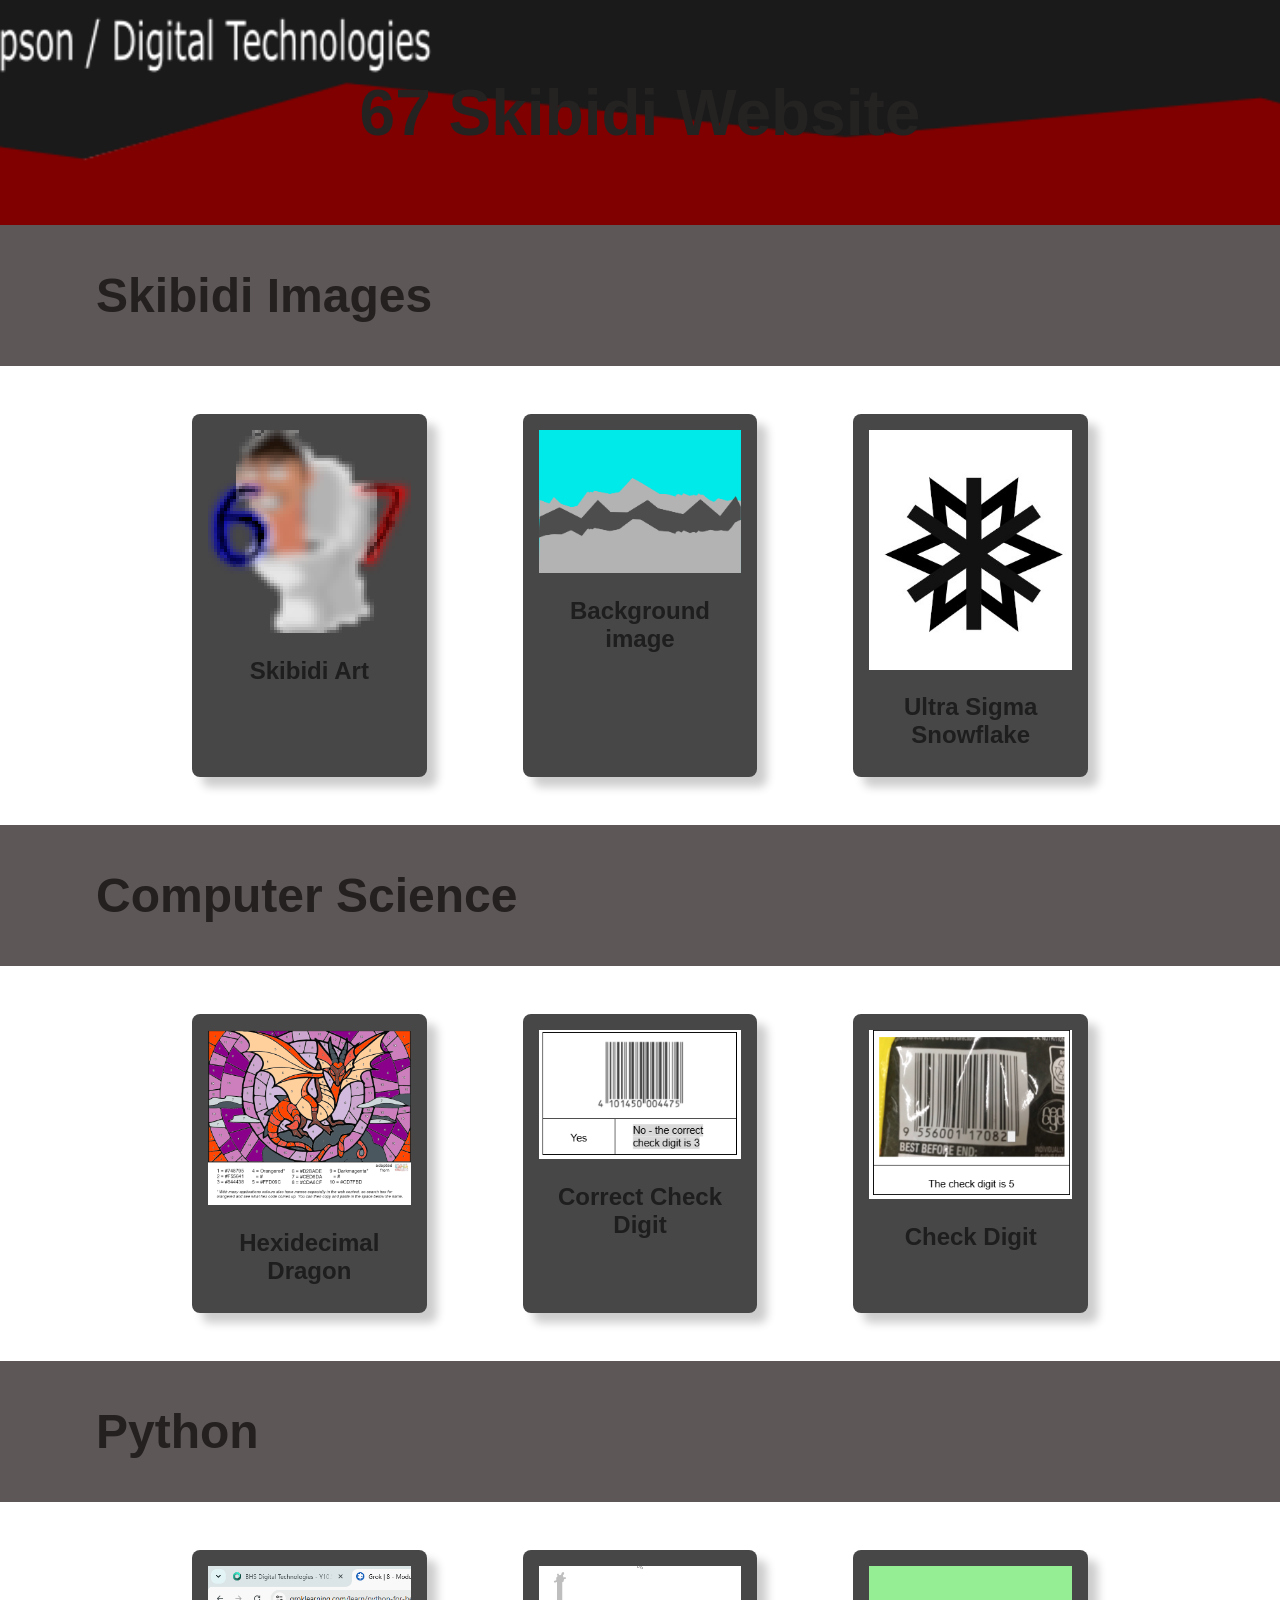
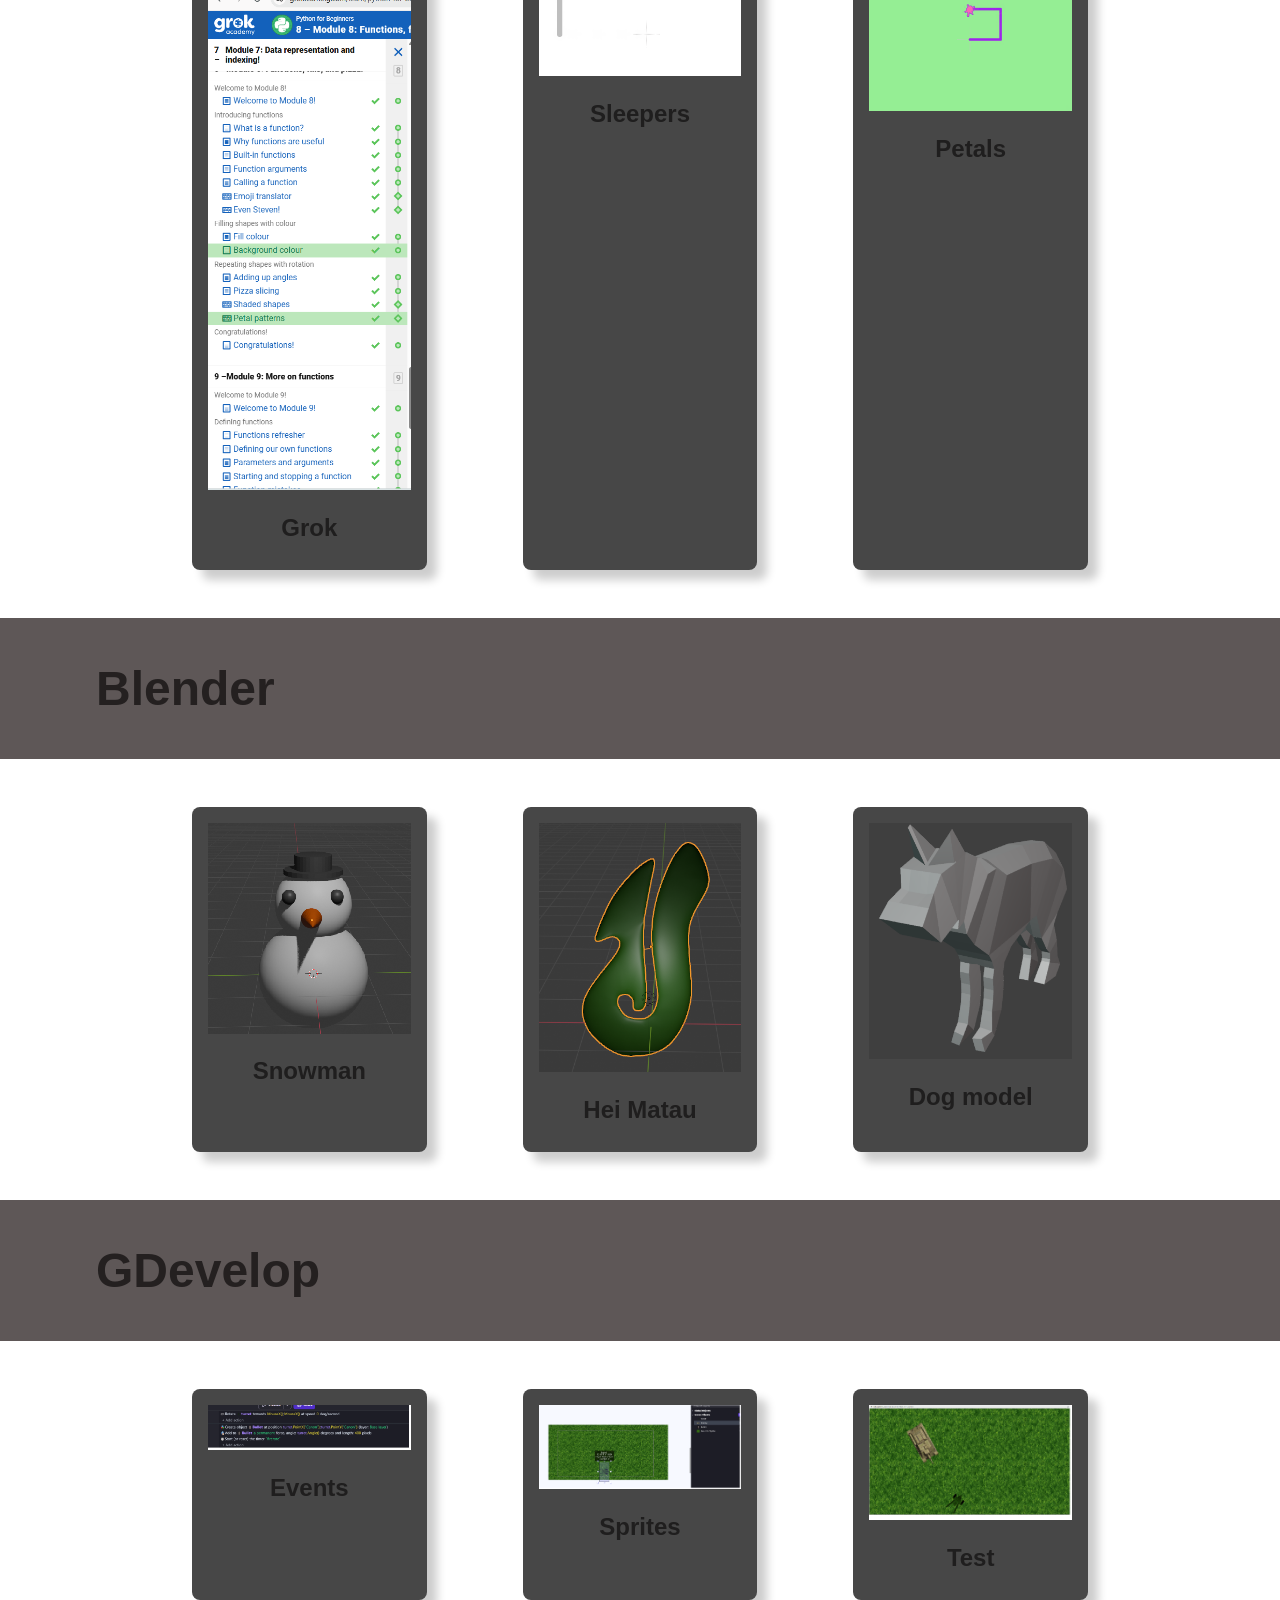
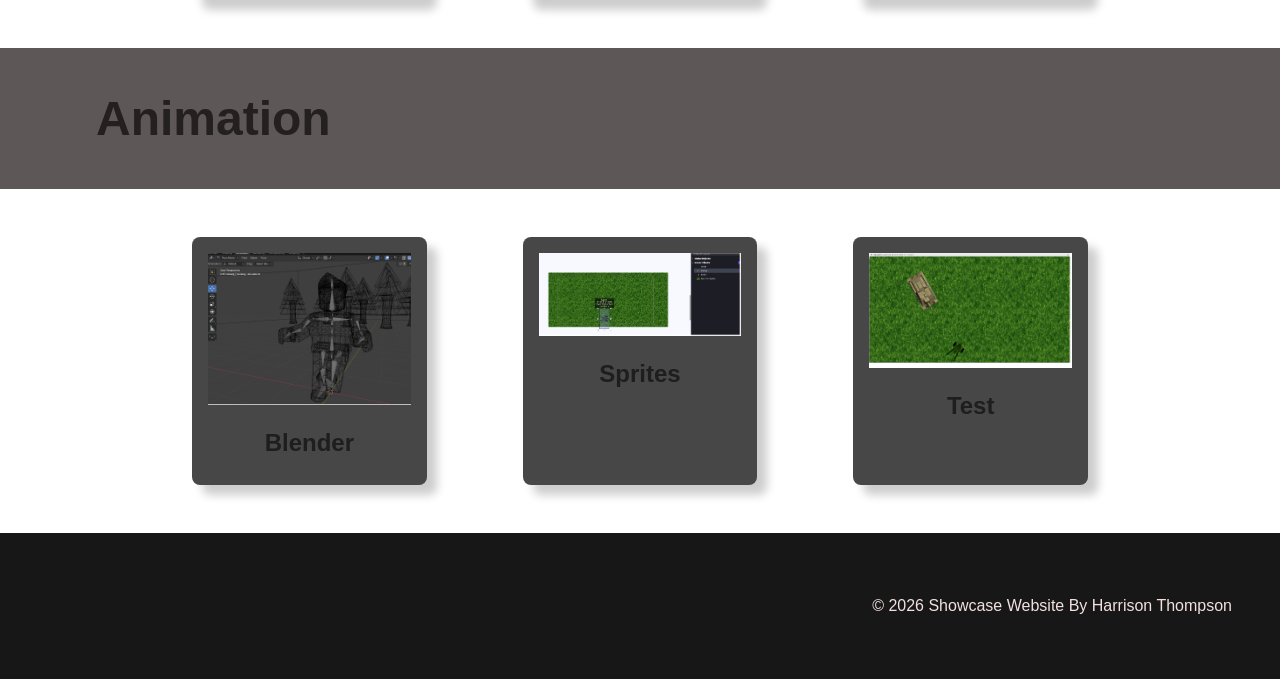
==== index.html @ 1e289c83 "yvgt" ====
<!DOCTYPE html>
<html lang="en">

<head>
    <meta charset="UTF-8">
    <meta name="viewport" content="width=device-width, initial-scale=1.0">
    <link rel="stylesheet" href="style.css">
    <title>67 Skibidi
    </title>
</head>
<!-- This is the main body of the website- ALL your content goes AFTER the <body> tag and before the </body> tag -->
<body>

    <!-- The Hero Section -------------------------------------------------------------------------------------- -->
    <section class="hero">
        <div class="hero-text">67 Skibidi Website</div>
    </section>

<!-- Topic one ------------------------------------------------------------------------------------------------- -->
    <!-- The First Topic Section -->
    <section class="topic">
        <!-- the topic title a big bar with text in it -->
        <div class="topic-title">
            <h1>Skibidi Images</h1>
        </div>
        <!-- now a three column grid of images -->
        <div class="topic-content">
            <!-- one "card" which includes an image with a text below it -->
            <div class="topic-card">
                <img src="images/67 Skibidi.png" style="image-rendering: pixelated;">
                <h2 class="topic-card-text">Skibidi Art</h2>
            </div>
            <div class="topic-card">
                <img src="images/Mountain.png" alt="change this too!">
                <h2 class="topic-card-text">Background image</h2>
            </div>
            <div class="topic-card">
                <img src="images/bitmap.png" alt="change this too!">
                <h2 class="topic-card-text">Ultra Sigma Snowflake</h2>
            </div>
        </div>
    </section>
<!-- End of topic one------------------------------------------------------------------------------------------ -->

<!-- Topic one ------------------------------------------------------------------------------------------------- -->
    <!-- The First Topic Section -->
    <section class="topic">
        <!-- the topic title a big bar with text in it -->
        <div class="topic-title">
            <h1>Computer Science</h1>
        </div>
        <!-- now a three column grid of images -->
        <div class="topic-content">
            <!-- one "card" which includes an image with a text below it -->
            <div class="topic-card">
                <img src="images/HexDragon.png" style="image-rendering: optimizeQuality;">
                <h2 class="topic-card-text">Hexidecimal Dragon</h2>
            </div>
            <div class="topic-card">
                <img src="images/Screenshot (1).png" alt="change this too!">
                <h2 class="topic-card-text">Correct Check Digit</h2>
            </div>
            <div class="topic-card">
                <img src="images/Screenshot (3).png" alt="change this too!">
                <h2 class="topic-card-text">Check Digit</h2>
            </div>
        </div>
    </section>
<!-- Copy and paste the section from above to make your next section -->

<!-- Topic one ------------------------------------------------------------------------------------------------- -->
    <!-- The First Topic Section -->
    <section class="topic">
        <!-- the topic title a big bar with text in it -->
        <div class="topic-title">
            <h1>Python</h1>
        </div>
        <!-- now a three column grid of images -->
        <div class="topic-content">
            <!-- one "card" which includes an image with a text below it -->
            <div class="topic-card">
                <img src="images/Grok.png" style="image-rendering:auto;">
                <h2 class="topic-card-text">Grok</h2>
            </div>
            <div class="topic-card">
                <img src="images/Animation.gif" alt="change this too!">
                <h2 class="topic-card-text">Sleepers</h2>
            </div>
            <div class="topic-card">
                <img src="images/Animation2.gif" alt="change this too!">
                <h2 class="topic-card-text">Petals</h2>
            </div>
        </div>
    </section>
<!-- Copy and paste the section from above to make your next section -->

<!-- Topic one ------------------------------------------------------------------------------------------------- -->
    <!-- The First Topic Section -->
    <section class="topic">
        <!-- the topic title a big bar with text in it -->
        <div class="topic-title">
            <h1>Blender</h1>
        </div>
        <!-- now a three column grid of images -->
        <div class="topic-content">
            <!-- one "card" which includes an image with a text below it -->
            <div class="topic-card">
                <img src="images/snowman.png" style="image-rendering: pixelated;">
                <h2 class="topic-card-text">Snowman</h2>
            </div>
            <div class="topic-card">
                <img src="images/Matau2.png" alt="change this too!">
                <h2 class="topic-card-text">Hei Matau</h2>
            </div>
            <div class="topic-card">
                <img src="images/67dog.png" alt="change this too!">
                <h2 class="topic-card-text">Dog model</h2>
            </div>
        </div>
    </section>
<!-- Copy and paste the section from above to make your next section -->

<!-- Topic one ------------------------------------------------------------------------------------------------- -->
    <!-- The First Topic Section -->
    <section class="topic">
        <!-- the topic title a big bar with text in it -->
        <div class="topic-title">
            <h1>GDevelop</h1>
        </div>
        <!-- now a three column grid of images -->
        <div class="topic-content">
            <!-- one "card" which includes an image with a text below it -->
            <div class="topic-card">
                <img src="images/Events.png" alt="change this too!">
                <h2 class="topic-card-text">Events</h2>
            </div>
            <div class="topic-card">
                <img src="images/Screenshot (2).png" alt="change this too!">
                <h2 class="topic-card-text">Sprites</h2>
            </div>
            <div class="topic-card">
                <img src="images/g3.png" alt="change this too!">
                <h2 class="topic-card-text">Test</h2>
            </div>
        </div>
    </section>
<!-- Copy and paste the section from above to make your next section -->
<!-- Topic one ------------------------------------------------------------------------------------------------- -->
    <!-- The First Topic Section -->
    <section class="topic">
        <!-- the topic title a big bar with text in it -->
        <div class="topic-title">
            <h1>Animation</h1>
        </div>
        <!-- now a three column grid of images -->
        <div class="topic-content">
            <!-- one "card" which includes an image with a text below it -->
            <div class="topic-card">
                <img src="images/animantion(1).png" alt="change this too!">
                <h2 class="topic-card-text">Blender</h2>
            </div>
            <div class="topic-card">
                <img src="images/Screenshot (2).png" alt="change this too!">
                <h2 class="topic-card-text">Sprites</h2>
            </div>
            <div class="topic-card">
                <img src="images/g3.png" alt="change this too!">
                <h2 class="topic-card-text">Test</h2>
            </div>
        </div>
    </section>
<!-- Copy and paste the section from above to make your next section -->

    <!-- A Simple Website Footer ------------------------------------------------------------------------------ -->
    <footer class="footer">
        <p>&copy; 2026 Showcase Website By Harrison Thompson</p>
    </footer>

<!-- The end of the whole page- no more content after this! -->
</body>
</html>
---- style.css ----
/* A simple css reset */
body,
html {
    margin: 0;
    padding: 0;
    height: 100%;
    /* The Font Family- Really important!! */
    font-family: Arial, sans-serif;
    box-sizing: border-box;
}

/* reset for images to ensure they ar 100% of the parent container width */
img {
    width: 100%;
}

/* The hero section styling- use your OWN Hero Image URL here */
.hero {
    background-image: url('images/titlepage.png');
    height: 25vh;
    background-size: cover;
    background-position: center;
    display: flex;
    justify-content: center;
    align-items: center;
    color: rgb(37, 34, 34);
    text-align: center;
    position: relative;
}

/* BIG text styling for the hero section text */
.hero-text {
    font-size: 4em;
    font-weight: bold;
}

/* nice big font on a banner style background */
.topic-title{
    color: rgb(36, 32, 32);
    font-size: 2em;
    padding: 0.1em 3em;
    background-color: rgb(94, 87, 87);
}

/* Three column grid with a nice big gap */
.topic-content{
    display: grid;
    grid-template-columns: repeat(3, 1fr);
    gap: 6em;
    /* bring the whole section in off the sides of the page */
    width: 70%;
    /* top margin of 3em and center right/left */
    margin: 3em auto;
}

/* Styling for the individual topic cards rounded edges background color and a drop shadow */
.topic-card{
    background-color: rgb(71, 71, 71);
    color: rgb(31, 30, 30);
    padding: 1em;
    border-radius: 0.5em;
    box-shadow: 10px 10px 10px rgba(0, 0, 0, 0.2);
}

/* Styling for the topic card titles */
.topic-card-text{
    font-size: 1.5em;
    margin-bottom: 0.5em;
    /* center align text */
    text-align: center;
}


/* Styling for a footer section to take a bit of spcae at the bottom of the page */
.footer{
    background-color: rgb(24, 23, 23);
    color: rgb(243, 225, 225);
    text-align: right;
    padding: 3em 3em;
}
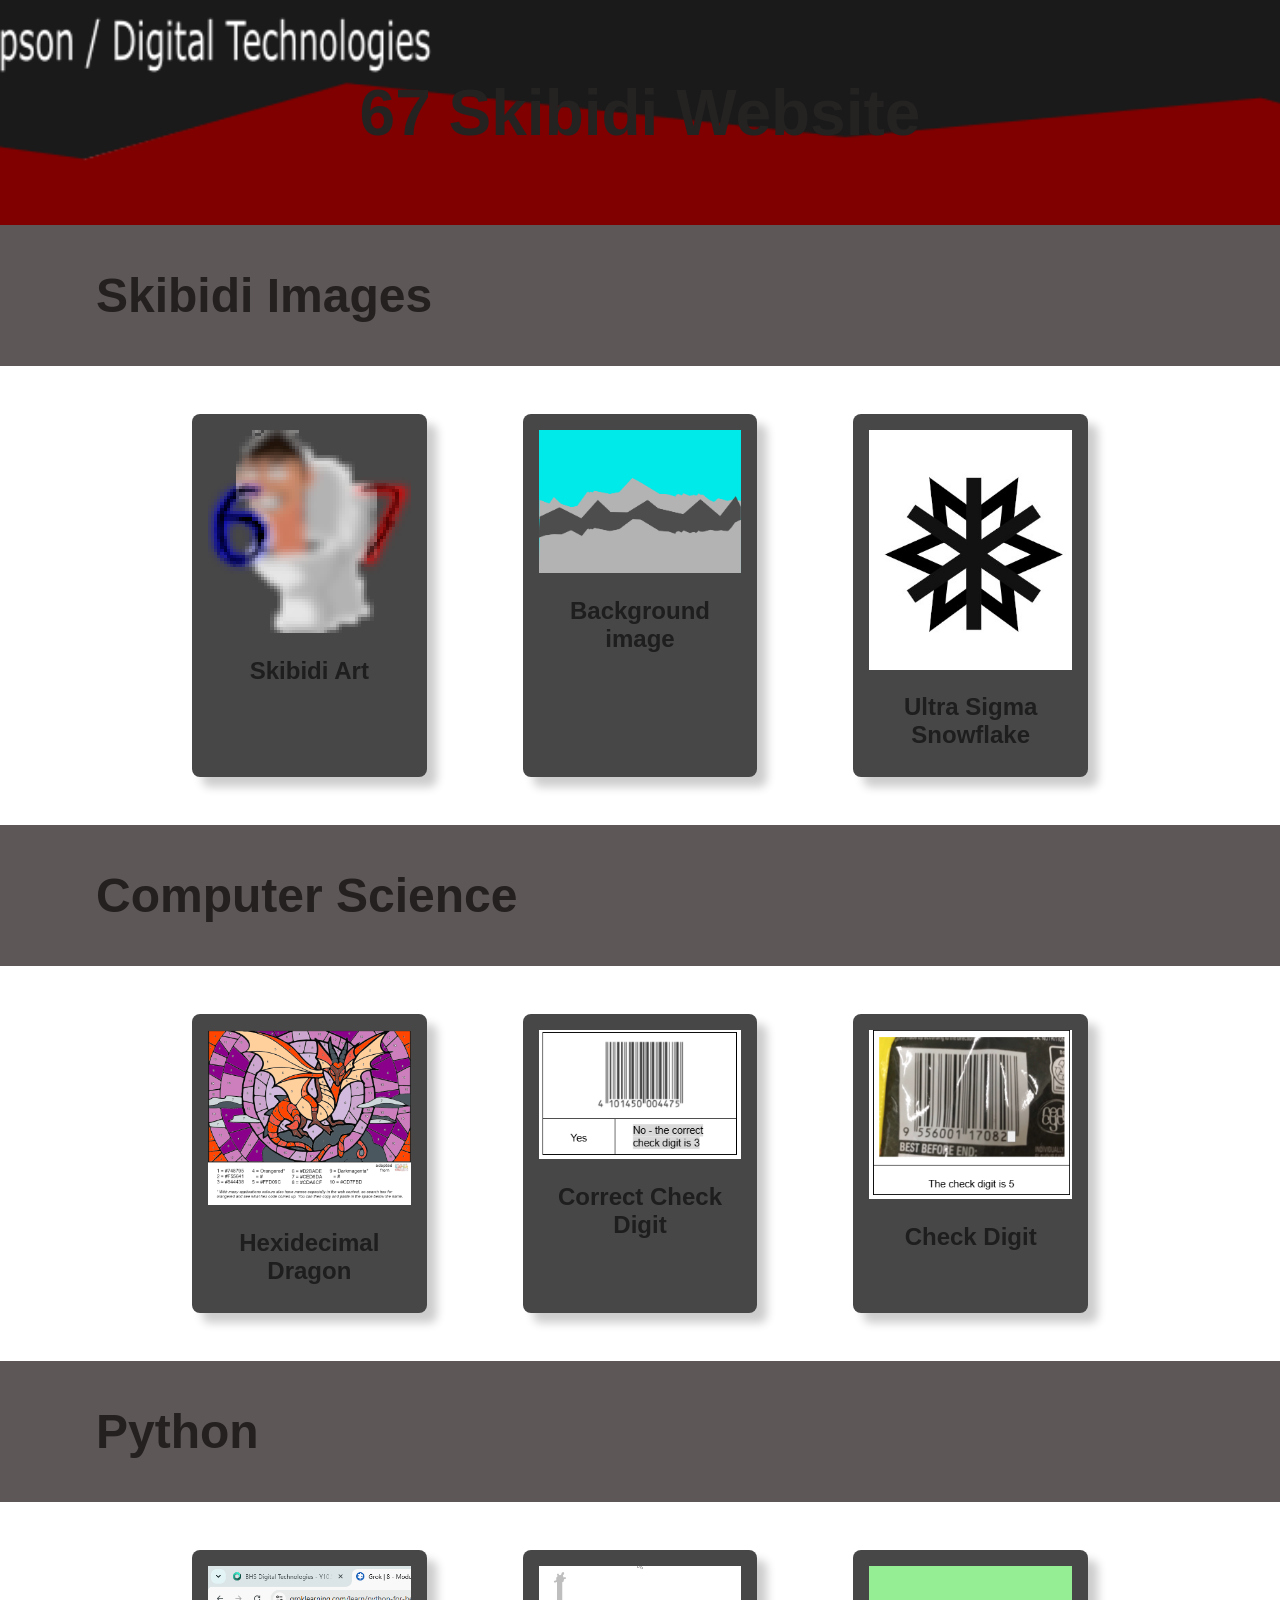
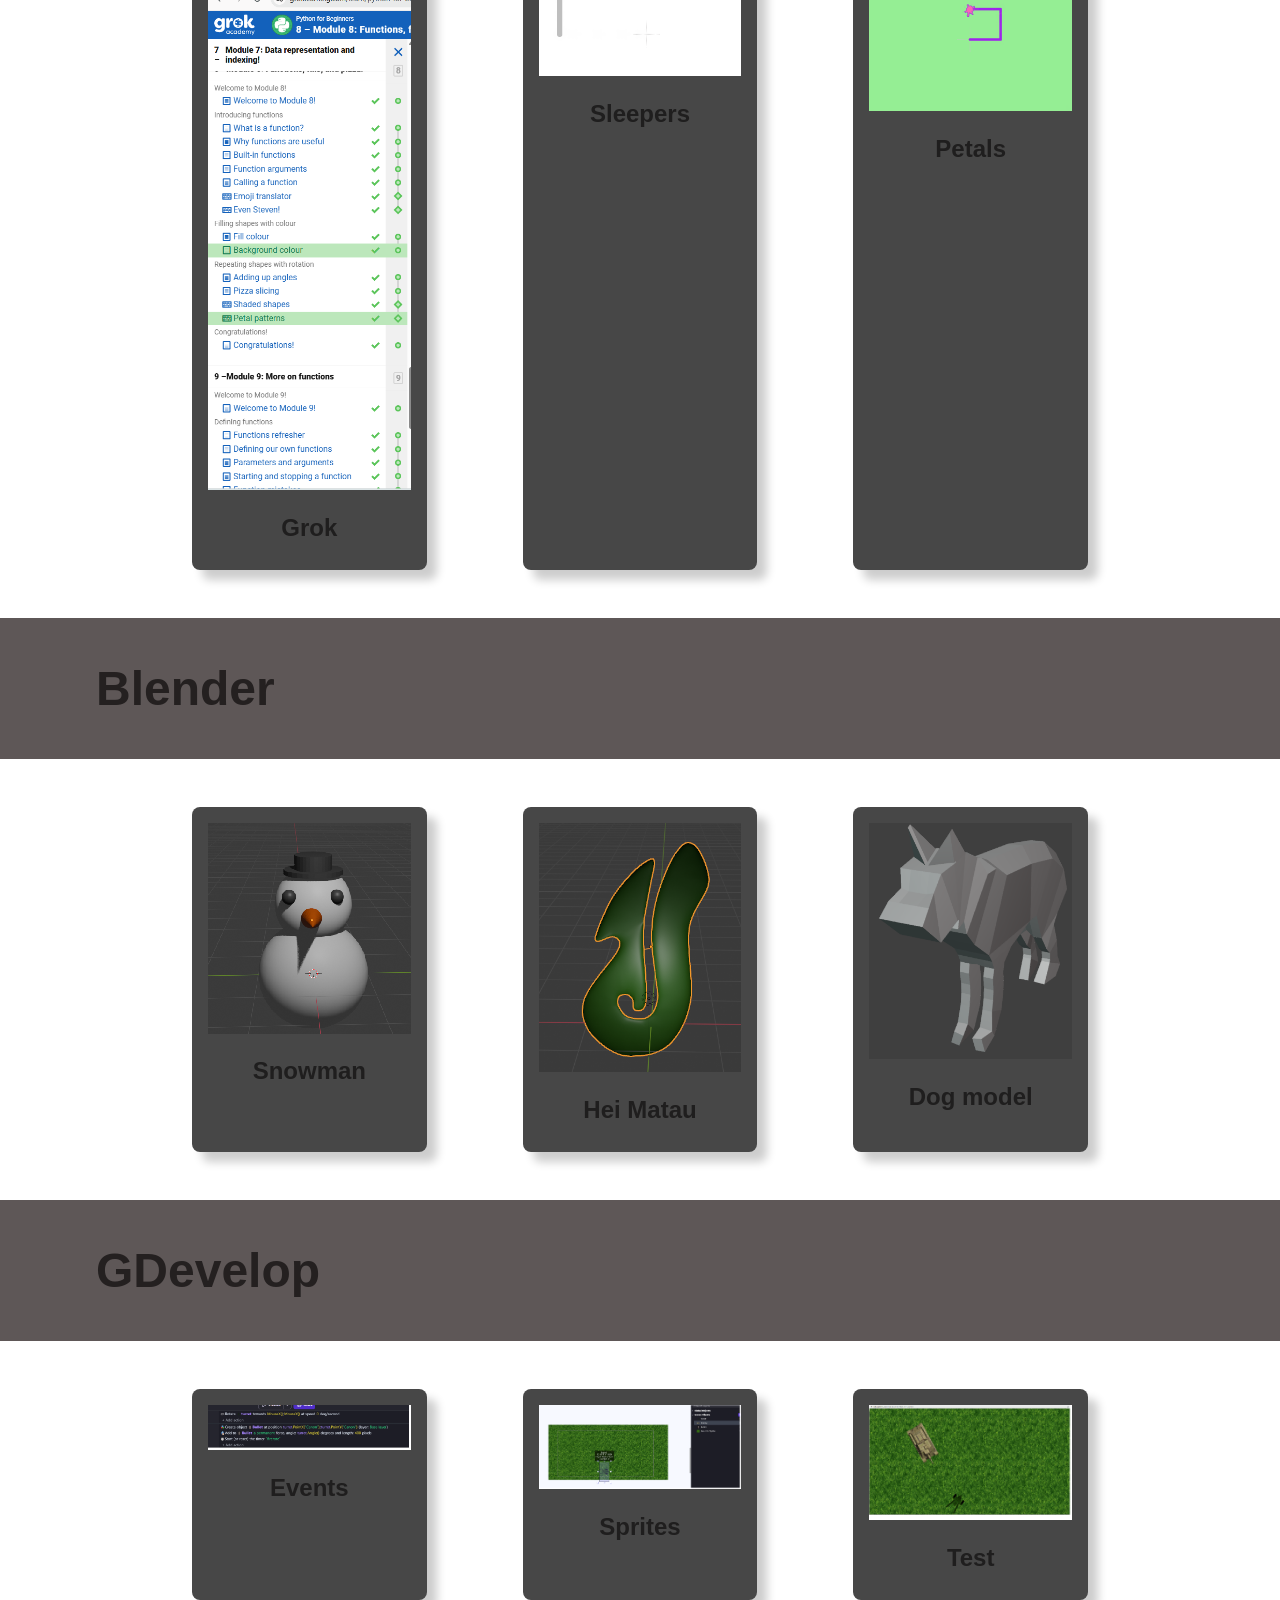
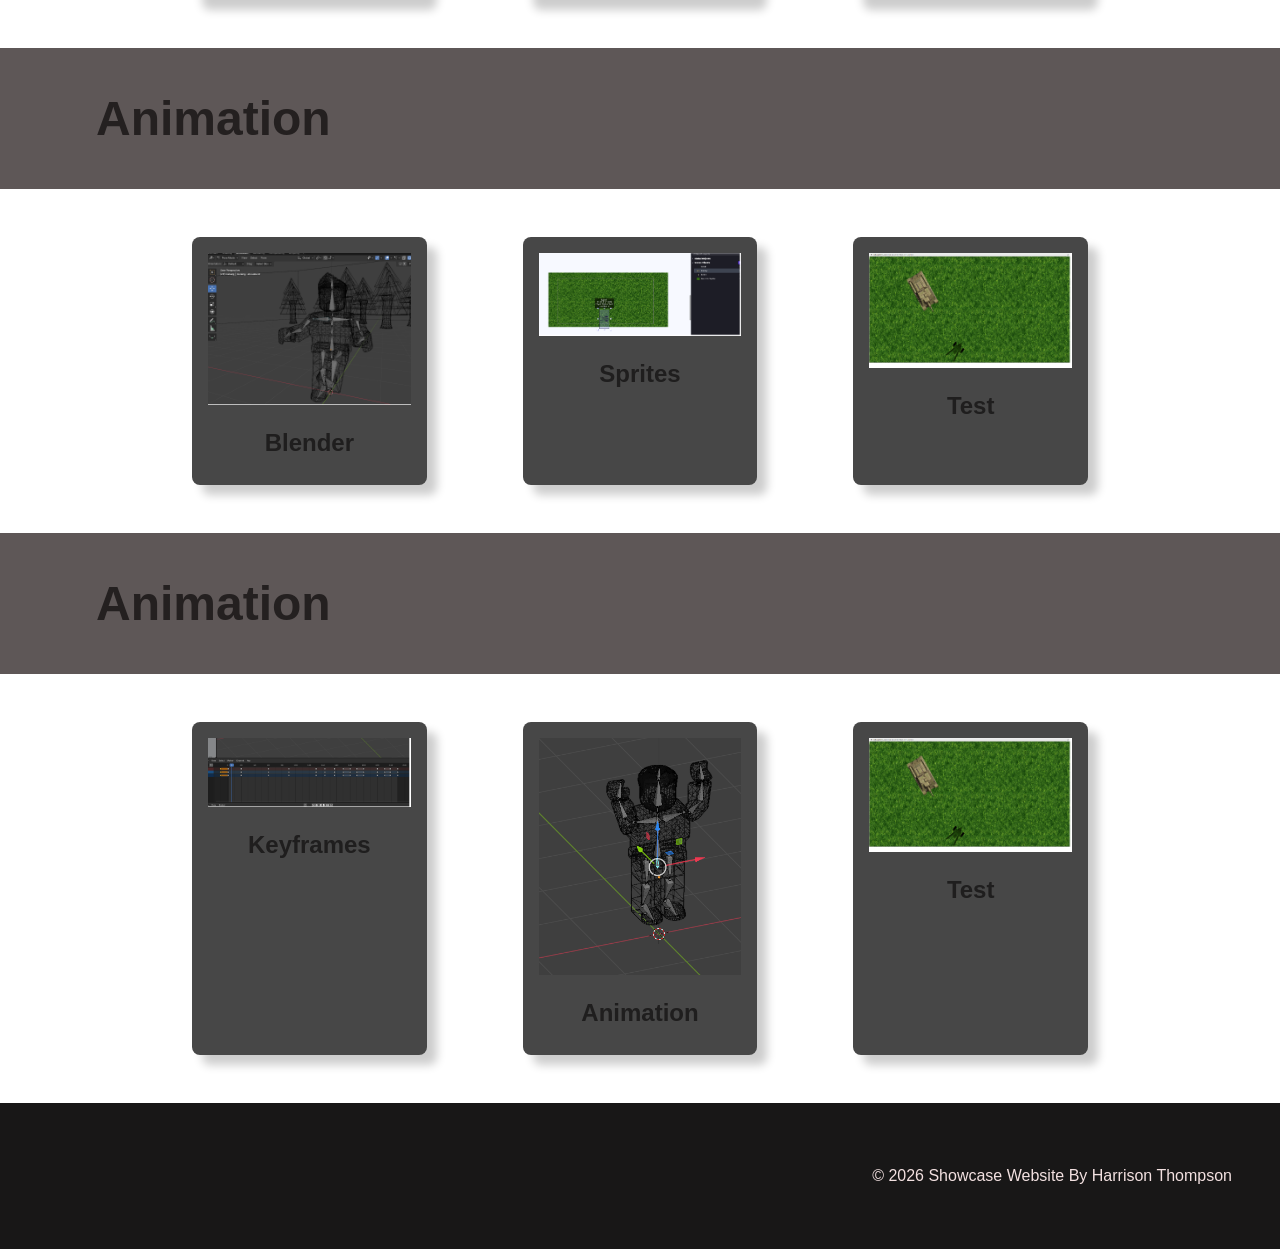
==== commit e0a615d9: "animate" ====
--- a/index.html
+++ b/index.html
@@ -171,6 +171,32 @@
     </section>
 <!-- Copy and paste the section from above to make your next section -->
 
+<!-- Topic one ------------------------------------------------------------------------------------------------- -->
+    <!-- The First Topic Section -->
+    <section class="topic">
+        <!-- the topic title a big bar with text in it -->
+        <div class="topic-title">
+            <h1>Animation</h1>
+        </div>
+        <!-- now a three column grid of images -->
+        <div class="topic-content">
+            <!-- one "card" which includes an image with a text below it -->
+            <div class="topic-card">
+                <img src="images/Keyframes.png" alt="change this too!">
+                <h2 class="topic-card-text">Keyframes</h2>
+            </div>
+            <div class="topic-card">
+                <img src="images/Animation.png" alt="change this too!">
+                <h2 class="topic-card-text">Animation</h2>
+            </div>
+            <div class="topic-card">
+                <img src="images/g3.png" alt="change this too!">
+                <h2 class="topic-card-text">Test</h2>
+            </div>
+        </div>
+    </section>
+<!-- Copy and paste the section from above to make your next section -->
+
     <!-- A Simple Website Footer ------------------------------------------------------------------------------ -->
     <footer class="footer">
         <p>&copy; 2026 Showcase Website By Harrison Thompson</p>
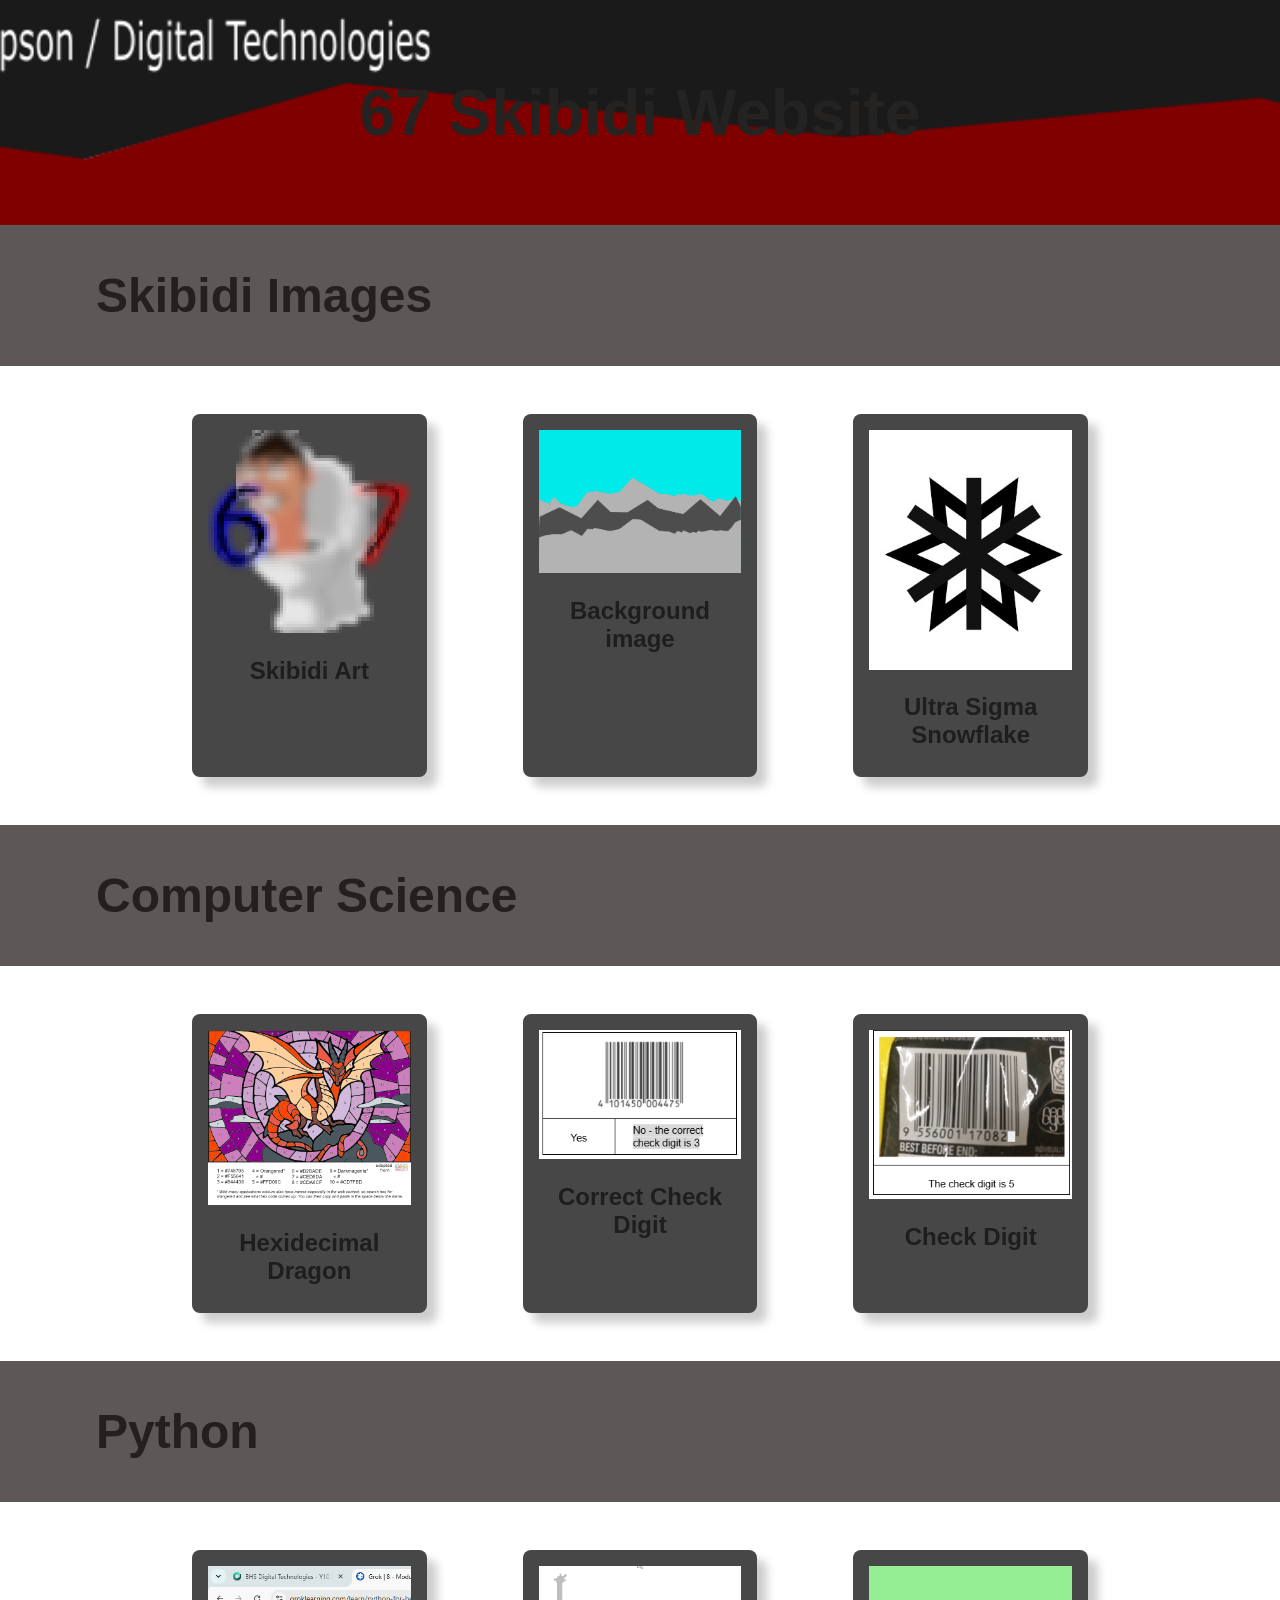
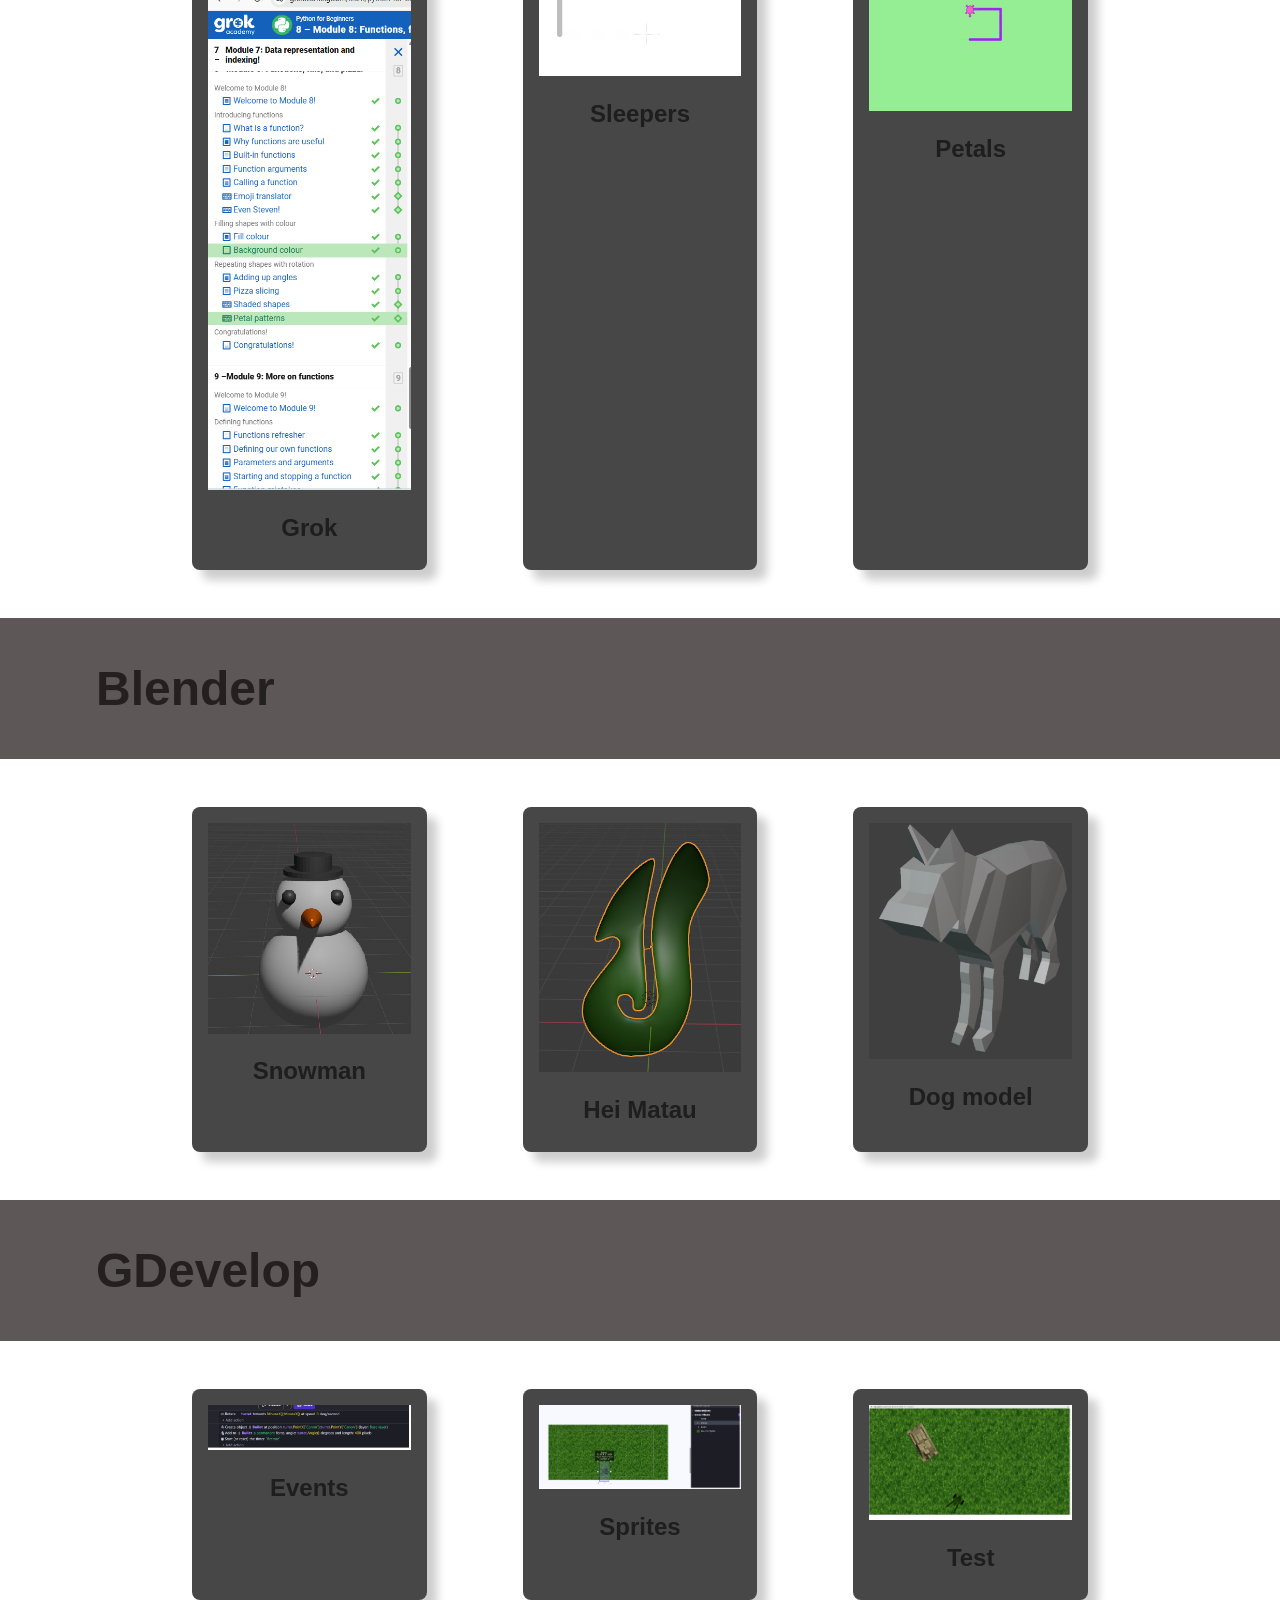
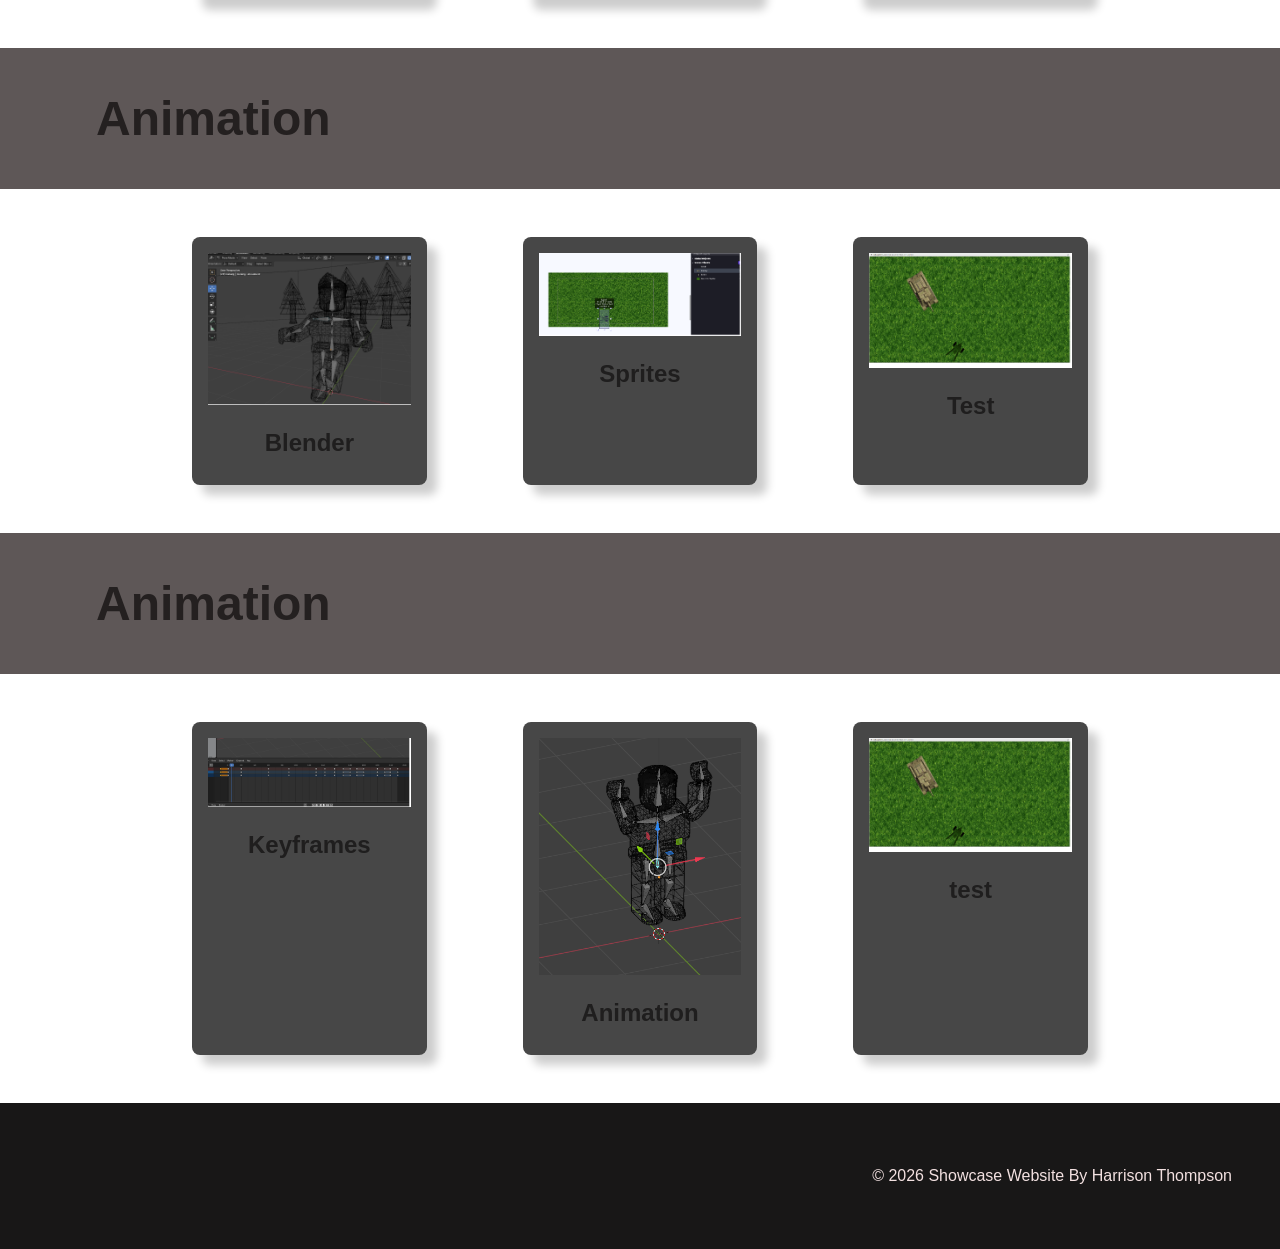
==== commit a83ab424: "Favicon" ====
--- a/index.html
+++ b/index.html
@@ -5,8 +5,8 @@
     <meta charset="UTF-8">
     <meta name="viewport" content="width=device-width, initial-scale=1.0">
     <link rel="stylesheet" href="style.css">
-    <title>67 Skibidi
-    </title>
+    <title>67 Skibidi</title>
+    <link rel="icon" type="image/x-icon" href="images/favicon.ico">
 </head>
 <!-- This is the main body of the website- ALL your content goes AFTER the <body> tag and before the </body> tag -->
 <body>
@@ -191,9 +191,10 @@
             </div>
             <div class="topic-card">
                 <img src="images/g3.png" alt="change this too!">
-                <h2 class="topic-card-text">Test</h2>
-            </div>
-        </div>
+                <h2 class="topic-card-text">test</h2>
+            </div>
+        </div>
+
     </section>
 <!-- Copy and paste the section from above to make your next section -->
 
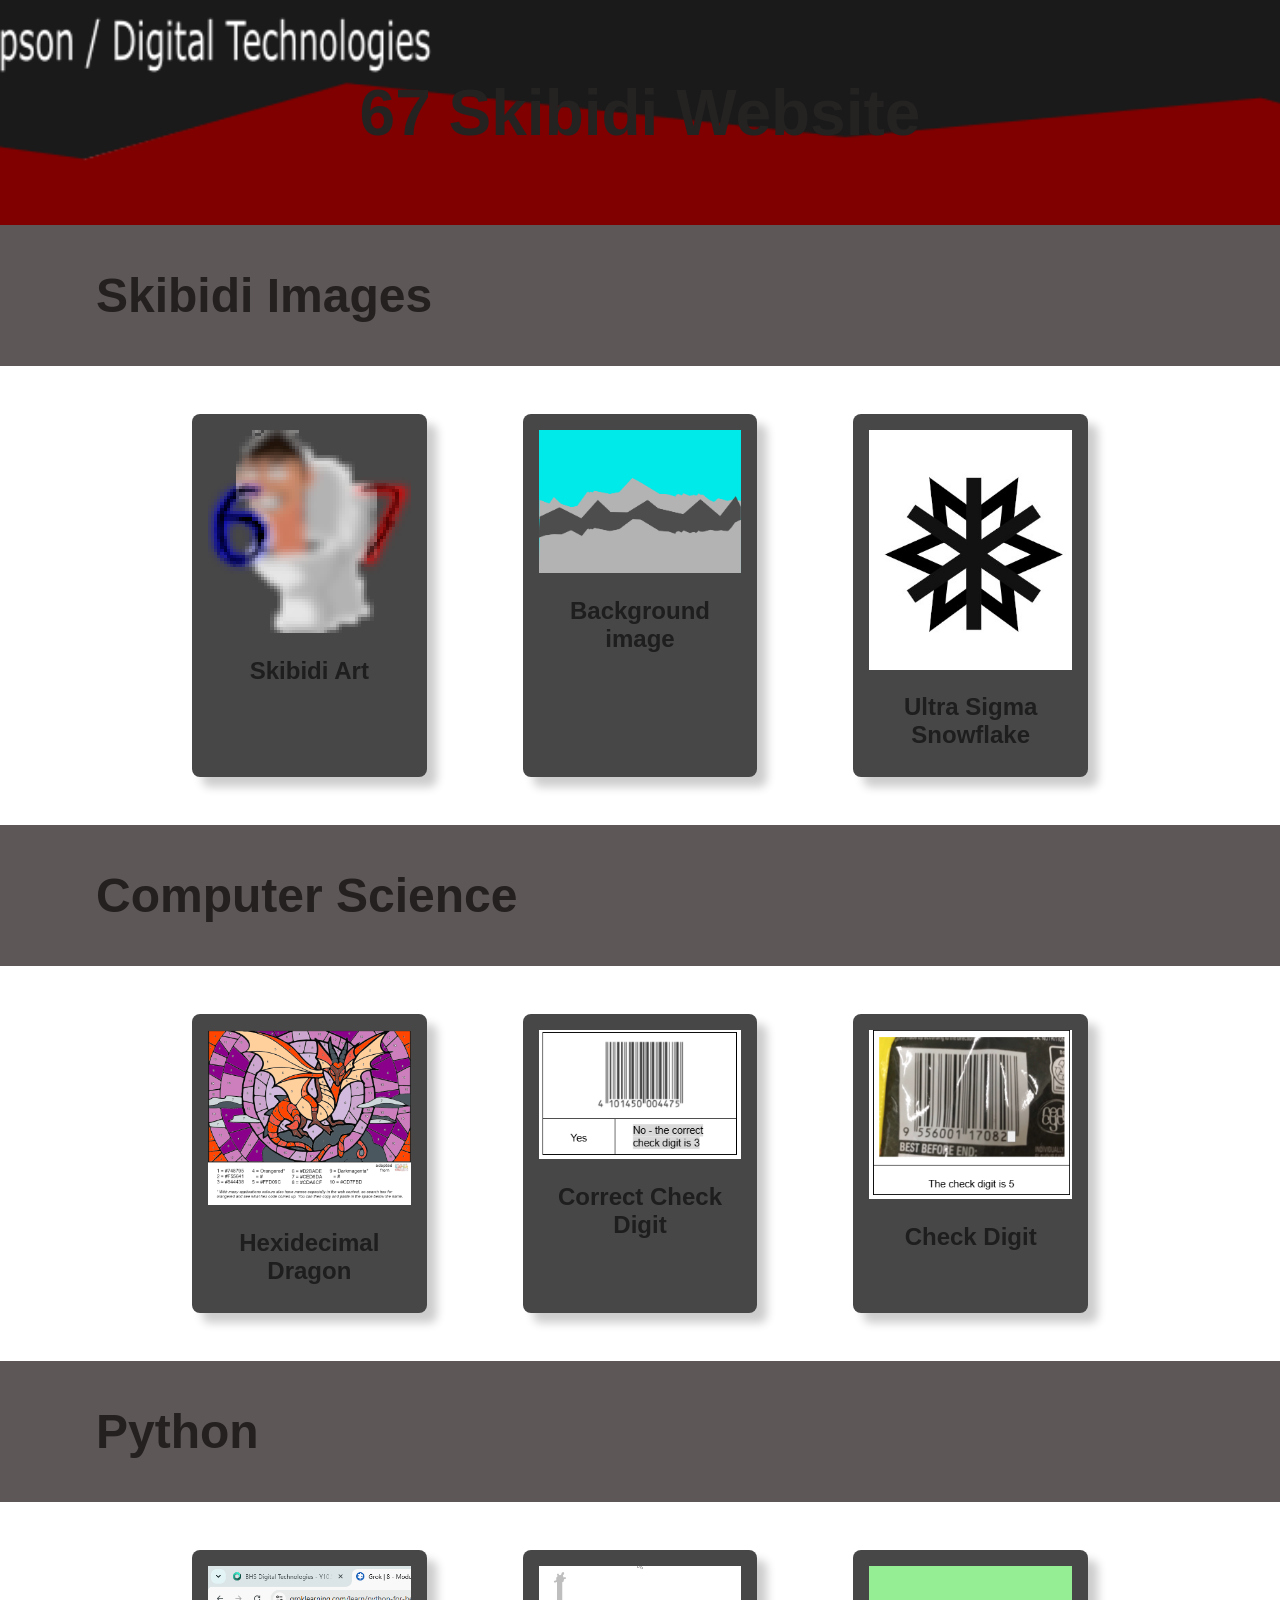
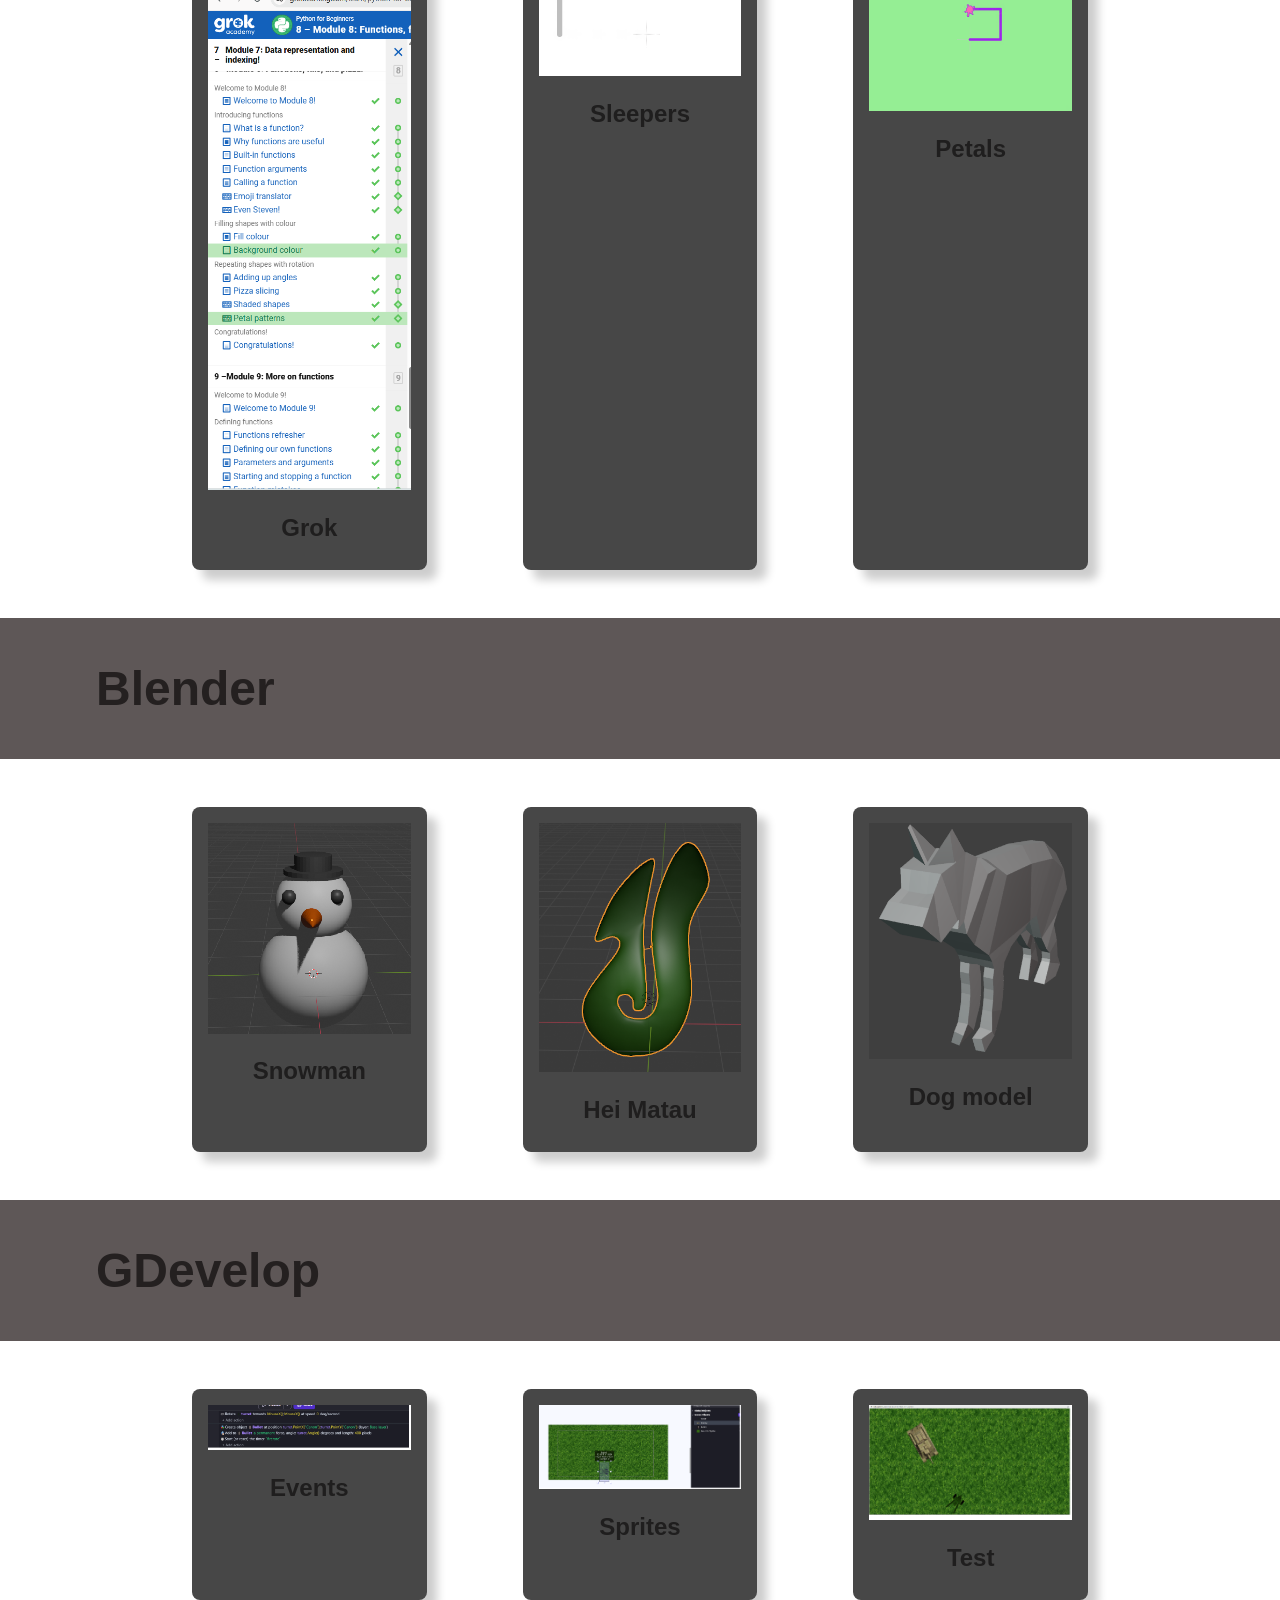
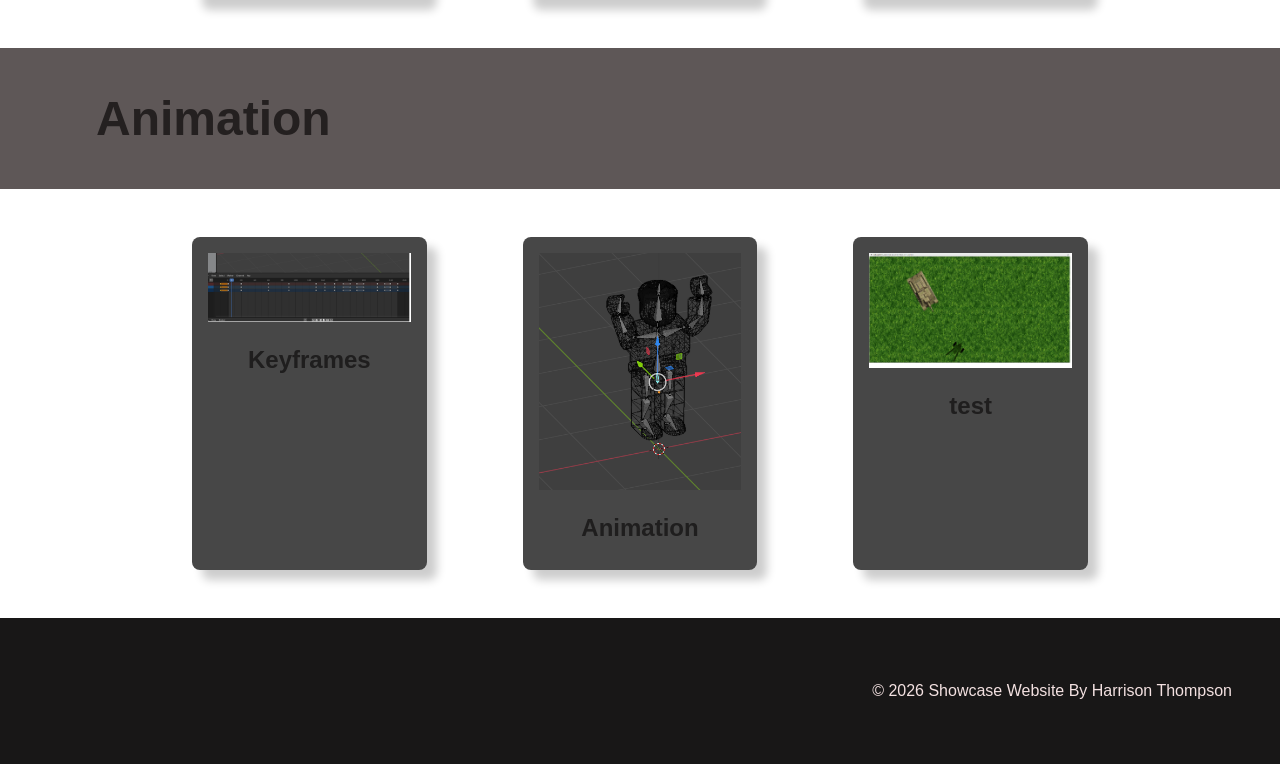
==== commit 30c06047: "fvcon" ====
--- a/index.html
+++ b/index.html
@@ -145,31 +145,6 @@
         </div>
     </section>
 <!-- Copy and paste the section from above to make your next section -->
-<!-- Topic one ------------------------------------------------------------------------------------------------- -->
-    <!-- The First Topic Section -->
-    <section class="topic">
-        <!-- the topic title a big bar with text in it -->
-        <div class="topic-title">
-            <h1>Animation</h1>
-        </div>
-        <!-- now a three column grid of images -->
-        <div class="topic-content">
-            <!-- one "card" which includes an image with a text below it -->
-            <div class="topic-card">
-                <img src="images/animantion(1).png" alt="change this too!">
-                <h2 class="topic-card-text">Blender</h2>
-            </div>
-            <div class="topic-card">
-                <img src="images/Screenshot (2).png" alt="change this too!">
-                <h2 class="topic-card-text">Sprites</h2>
-            </div>
-            <div class="topic-card">
-                <img src="images/g3.png" alt="change this too!">
-                <h2 class="topic-card-text">Test</h2>
-            </div>
-        </div>
-    </section>
-<!-- Copy and paste the section from above to make your next section -->
 
 <!-- Topic one ------------------------------------------------------------------------------------------------- -->
     <!-- The First Topic Section -->
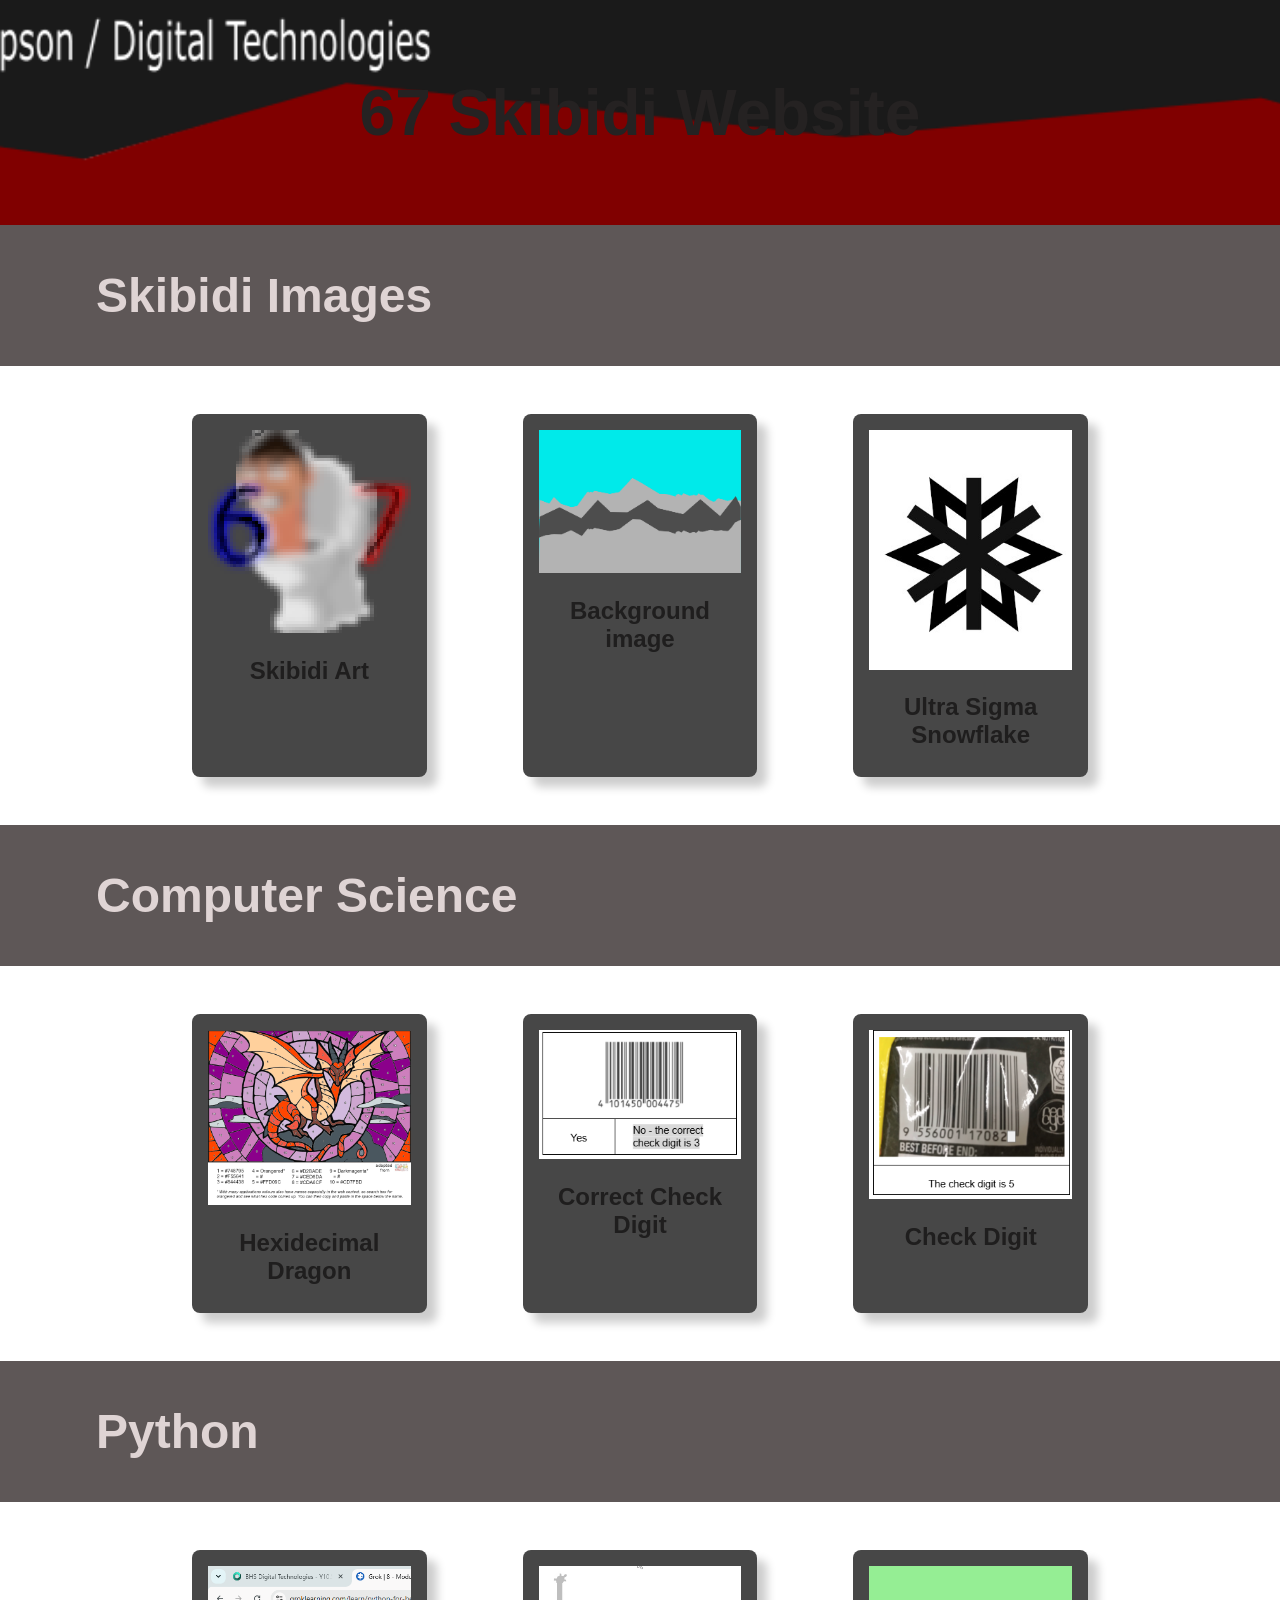
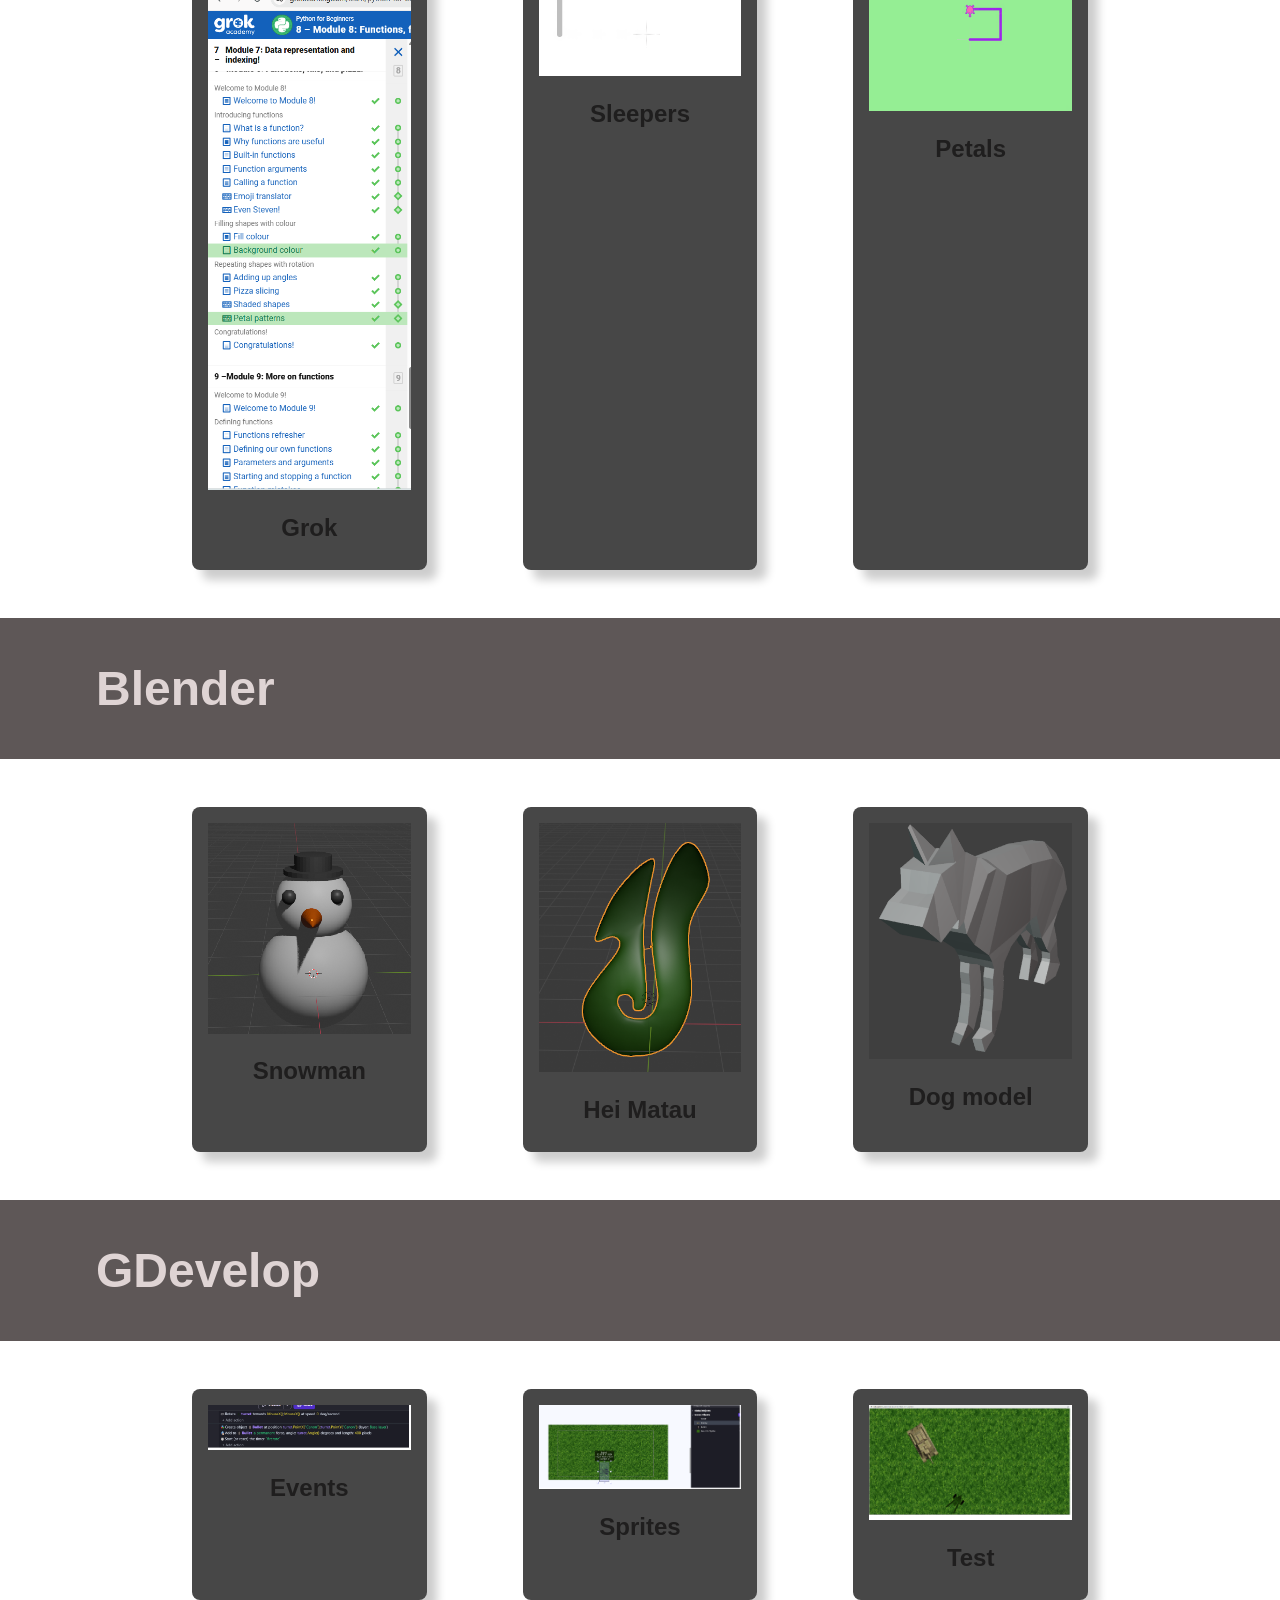
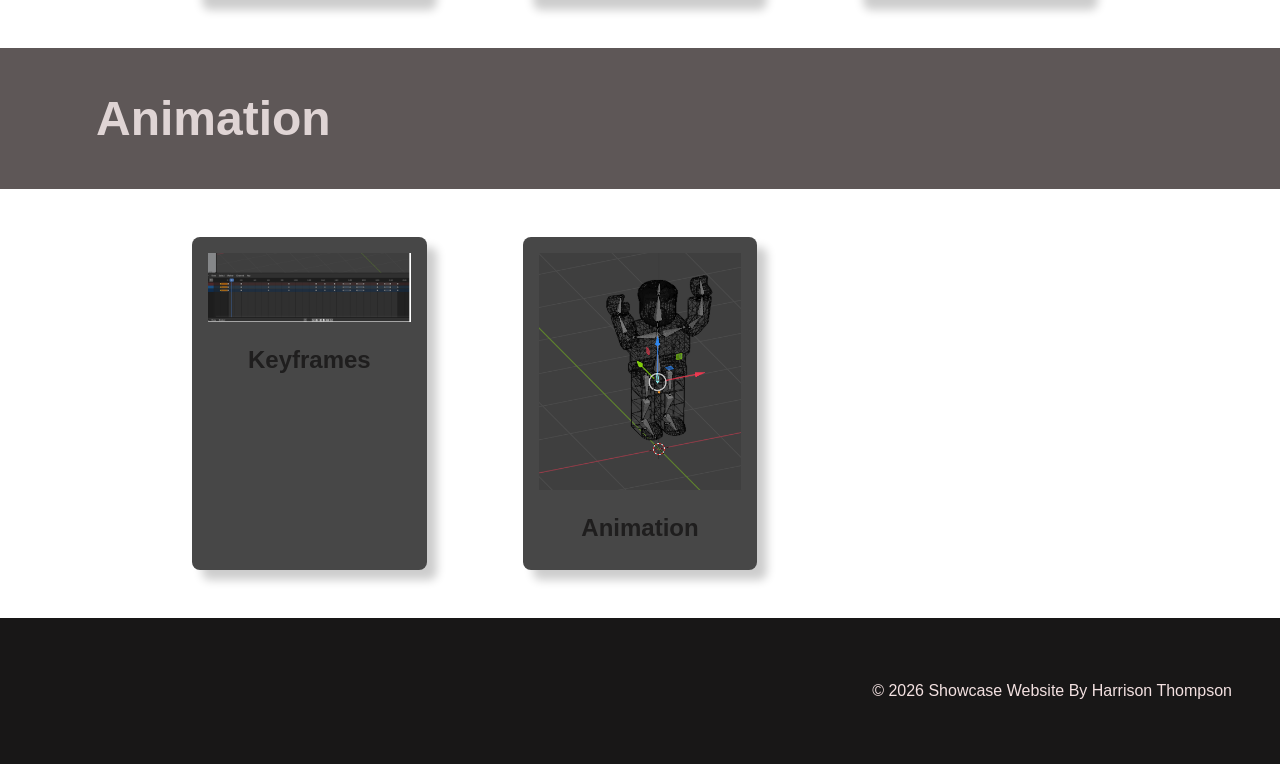
==== commit 80347d82: "dtyj" ====
--- a/index.html
+++ b/index.html
@@ -164,10 +164,6 @@
                 <img src="images/Animation.png" alt="change this too!">
                 <h2 class="topic-card-text">Animation</h2>
             </div>
-            <div class="topic-card">
-                <img src="images/g3.png" alt="change this too!">
-                <h2 class="topic-card-text">test</h2>
-            </div>
         </div>
 
     </section>
--- a/style.css
+++ b/style.css
@@ -36,7 +36,7 @@
 
 /* nice big font on a banner style background */
 .topic-title{
-    color: rgb(36, 32, 32);
+    color: rgb(223, 212, 212);
     font-size: 2em;
     padding: 0.1em 3em;
     background-color: rgb(94, 87, 87);
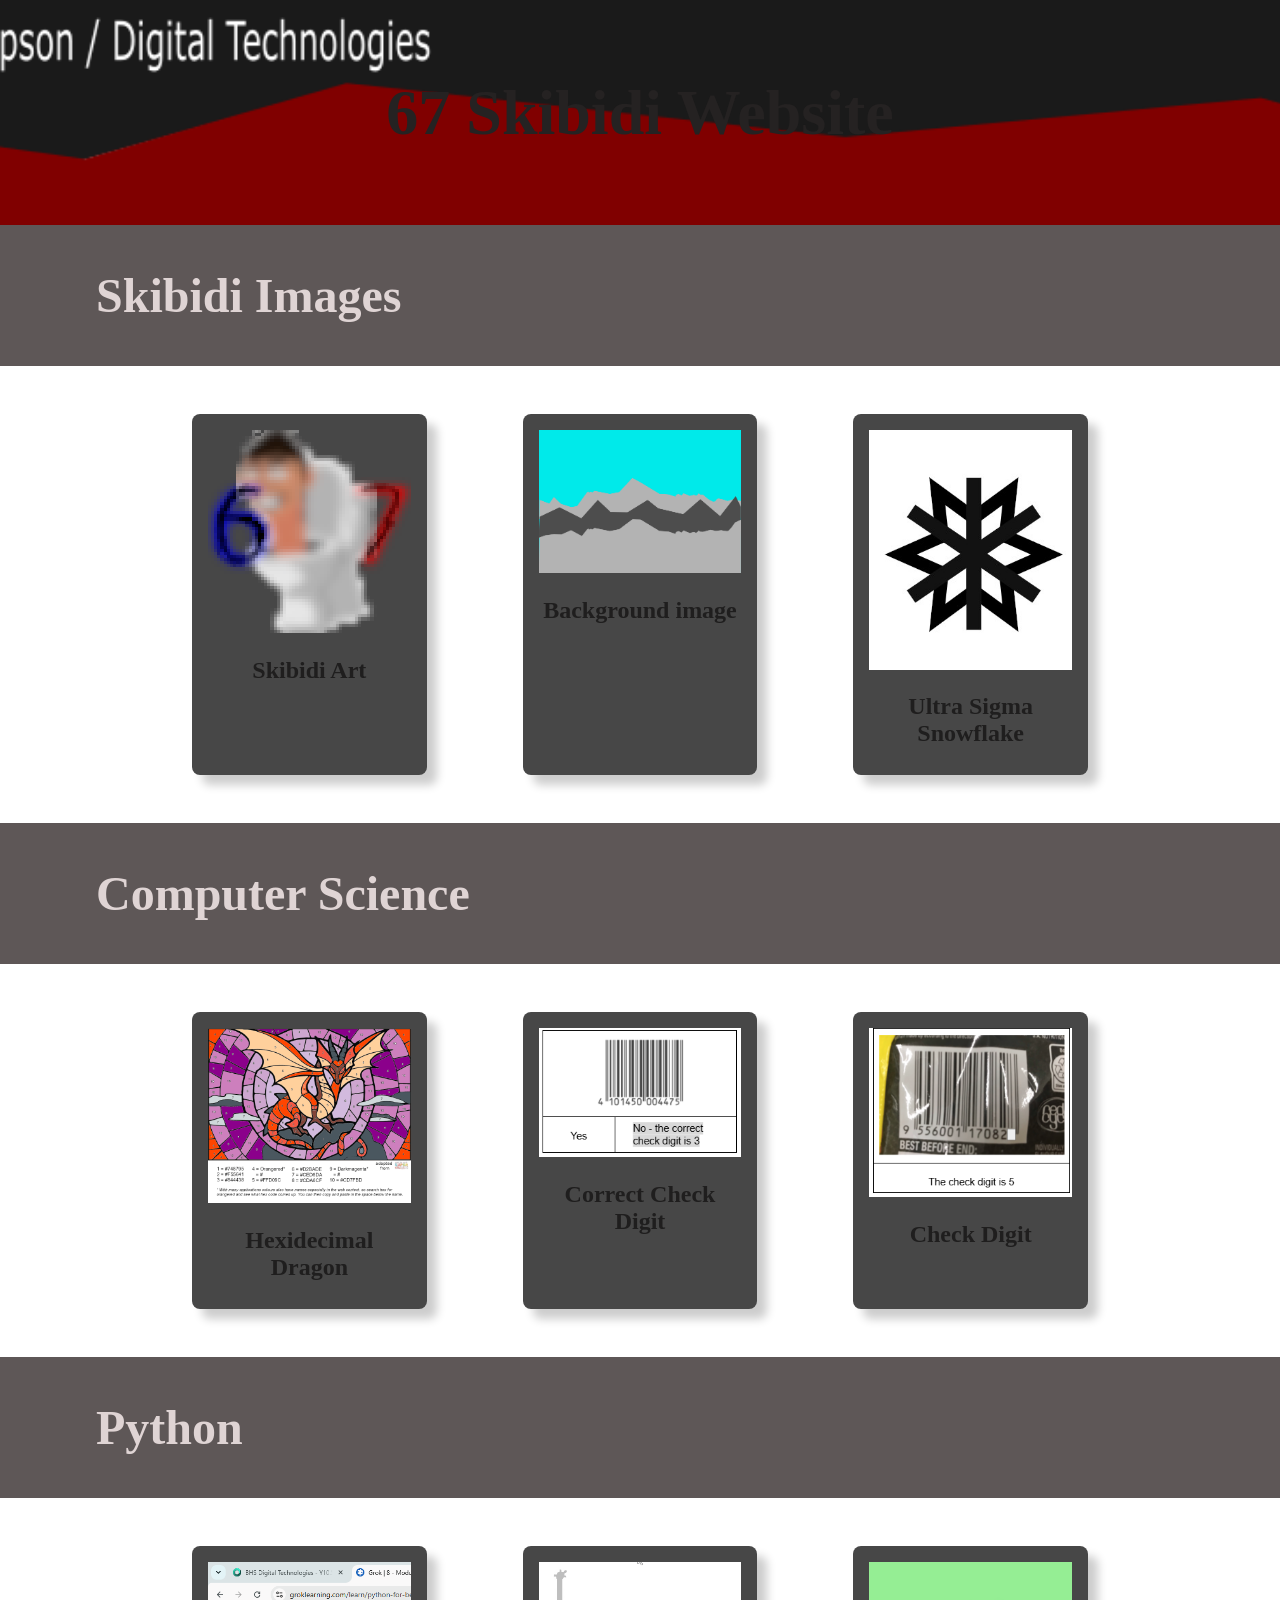
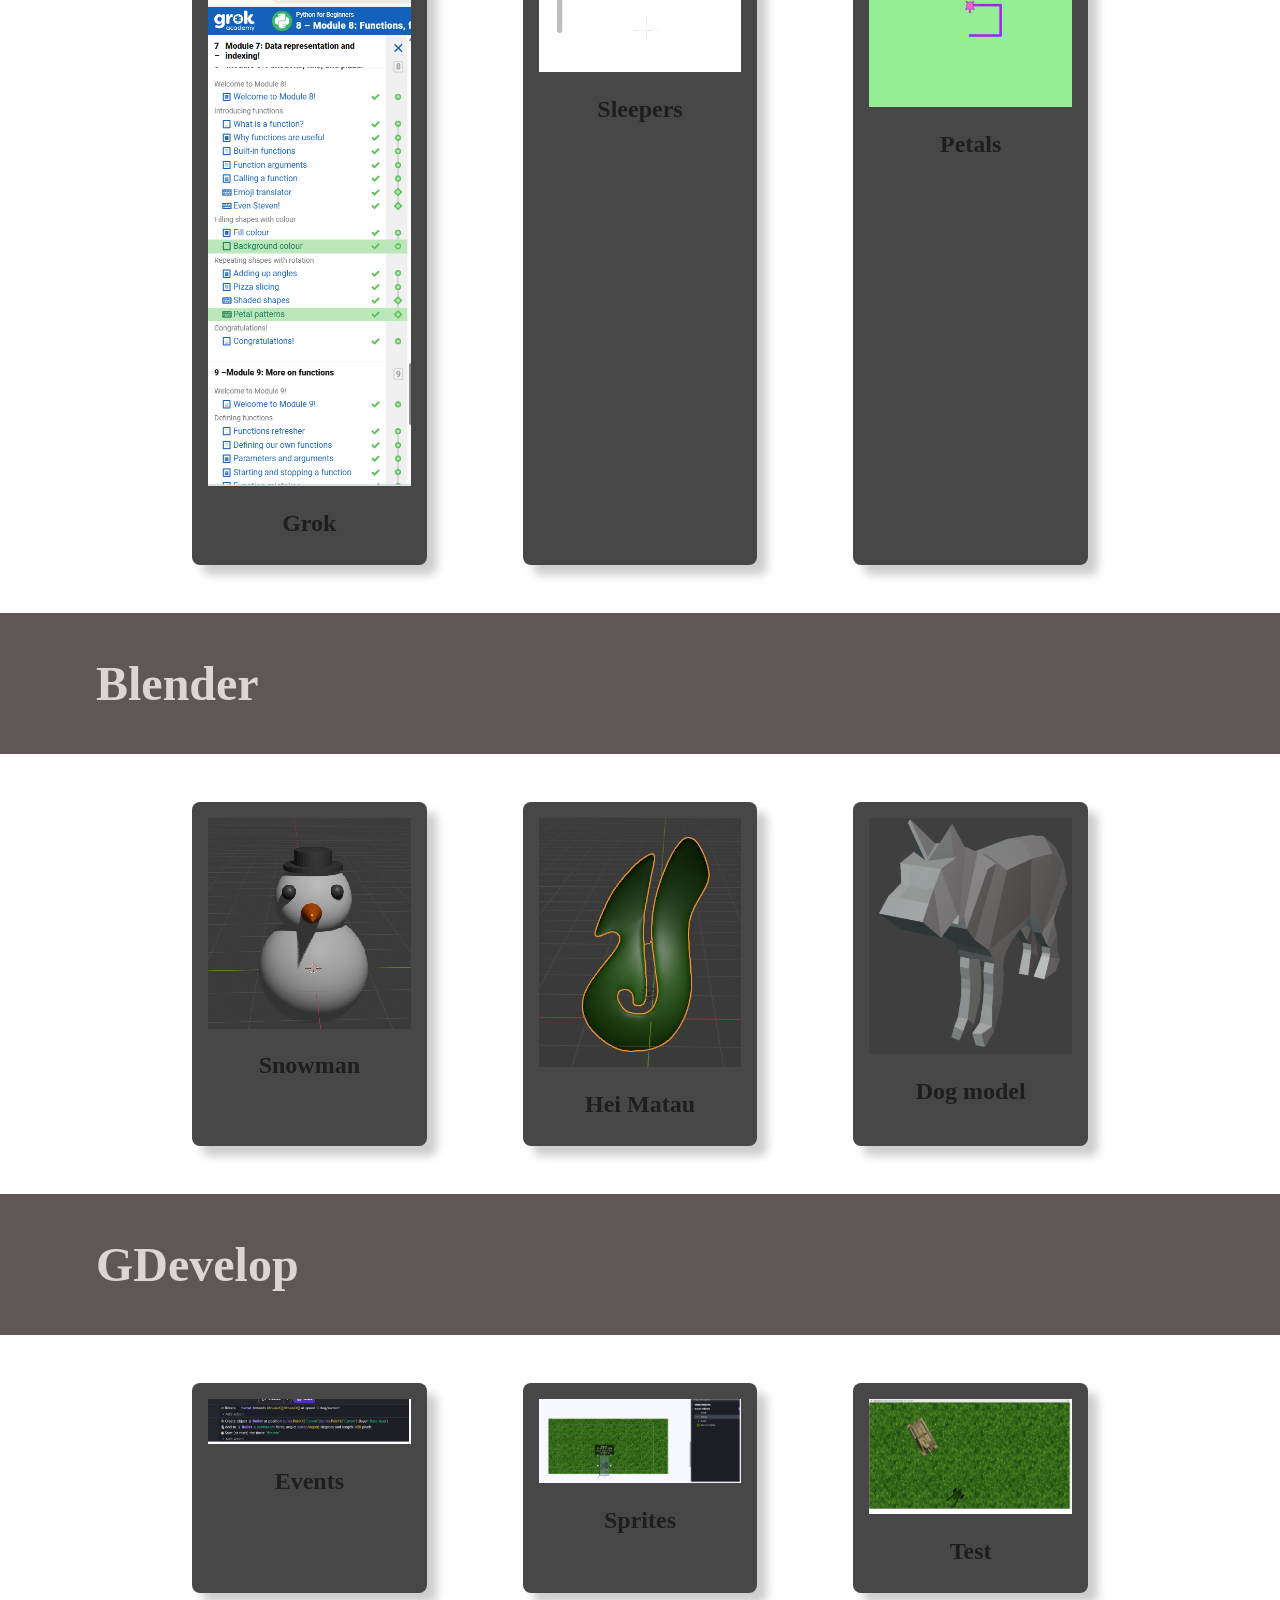
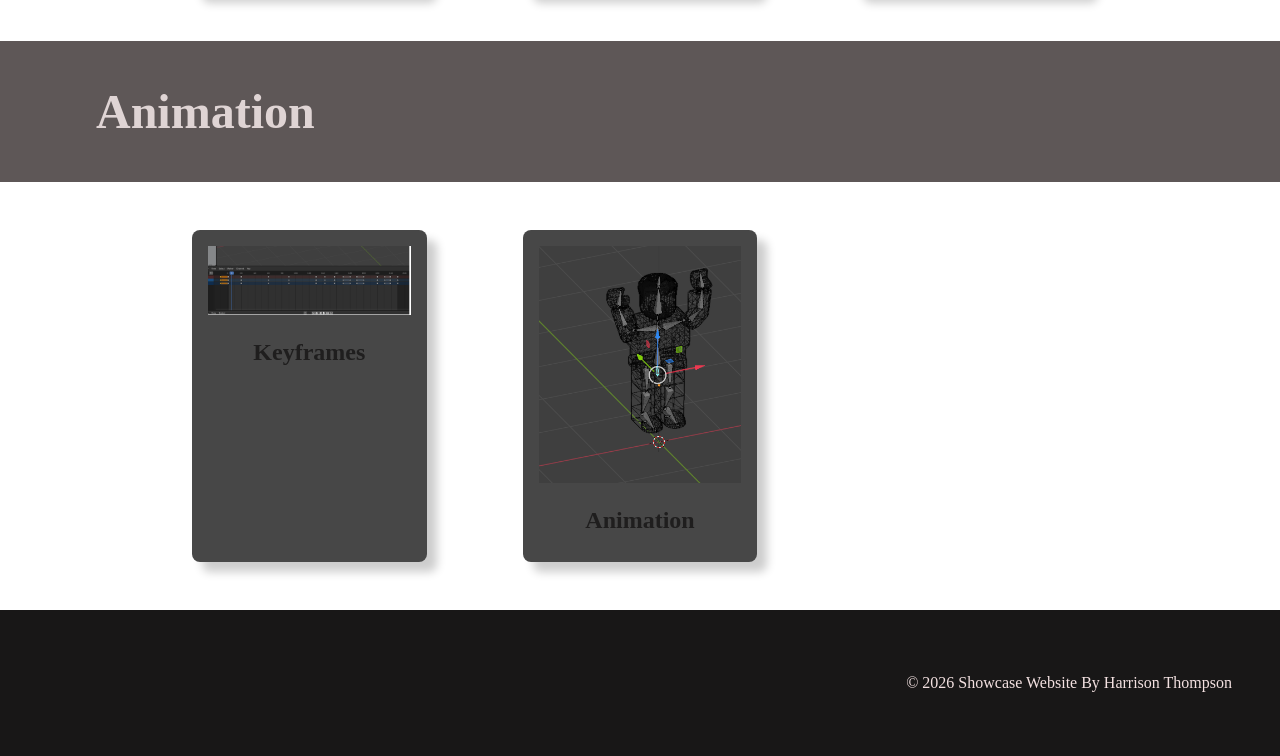
==== commit 2b73d30e: "asf" ====
--- a/index.html
+++ b/index.html
@@ -2,6 +2,9 @@
 <html lang="en">
 
 <head>
+    <link rel="preconnect" href="https://fonts.googleapis.com">
+    <link rel="preconnect" href="https://fonts.gstatic.com" crossorigin>
+    <link href="https://fonts.googleapis.com/css2?family=Sigmar+One&display=swap" rel="stylesheet">
     <meta charset="UTF-8">
     <meta name="viewport" content="width=device-width, initial-scale=1.0">
     <link rel="stylesheet" href="style.css">
--- a/style.css
+++ b/style.css
@@ -4,8 +4,13 @@
     margin: 0;
     padding: 0;
     height: 100%;
-    /* The Font Family- Really important!! */
-    font-family: Arial, sans-serif;
+/* The Font Family- Really important!! */
+.sigmar-one-regular {
+    font-family: "Sigmar One", sans-serif;
+    font-weight: 400;
+    font-style: normal;
+}
+
     box-sizing: border-box;
 }
 
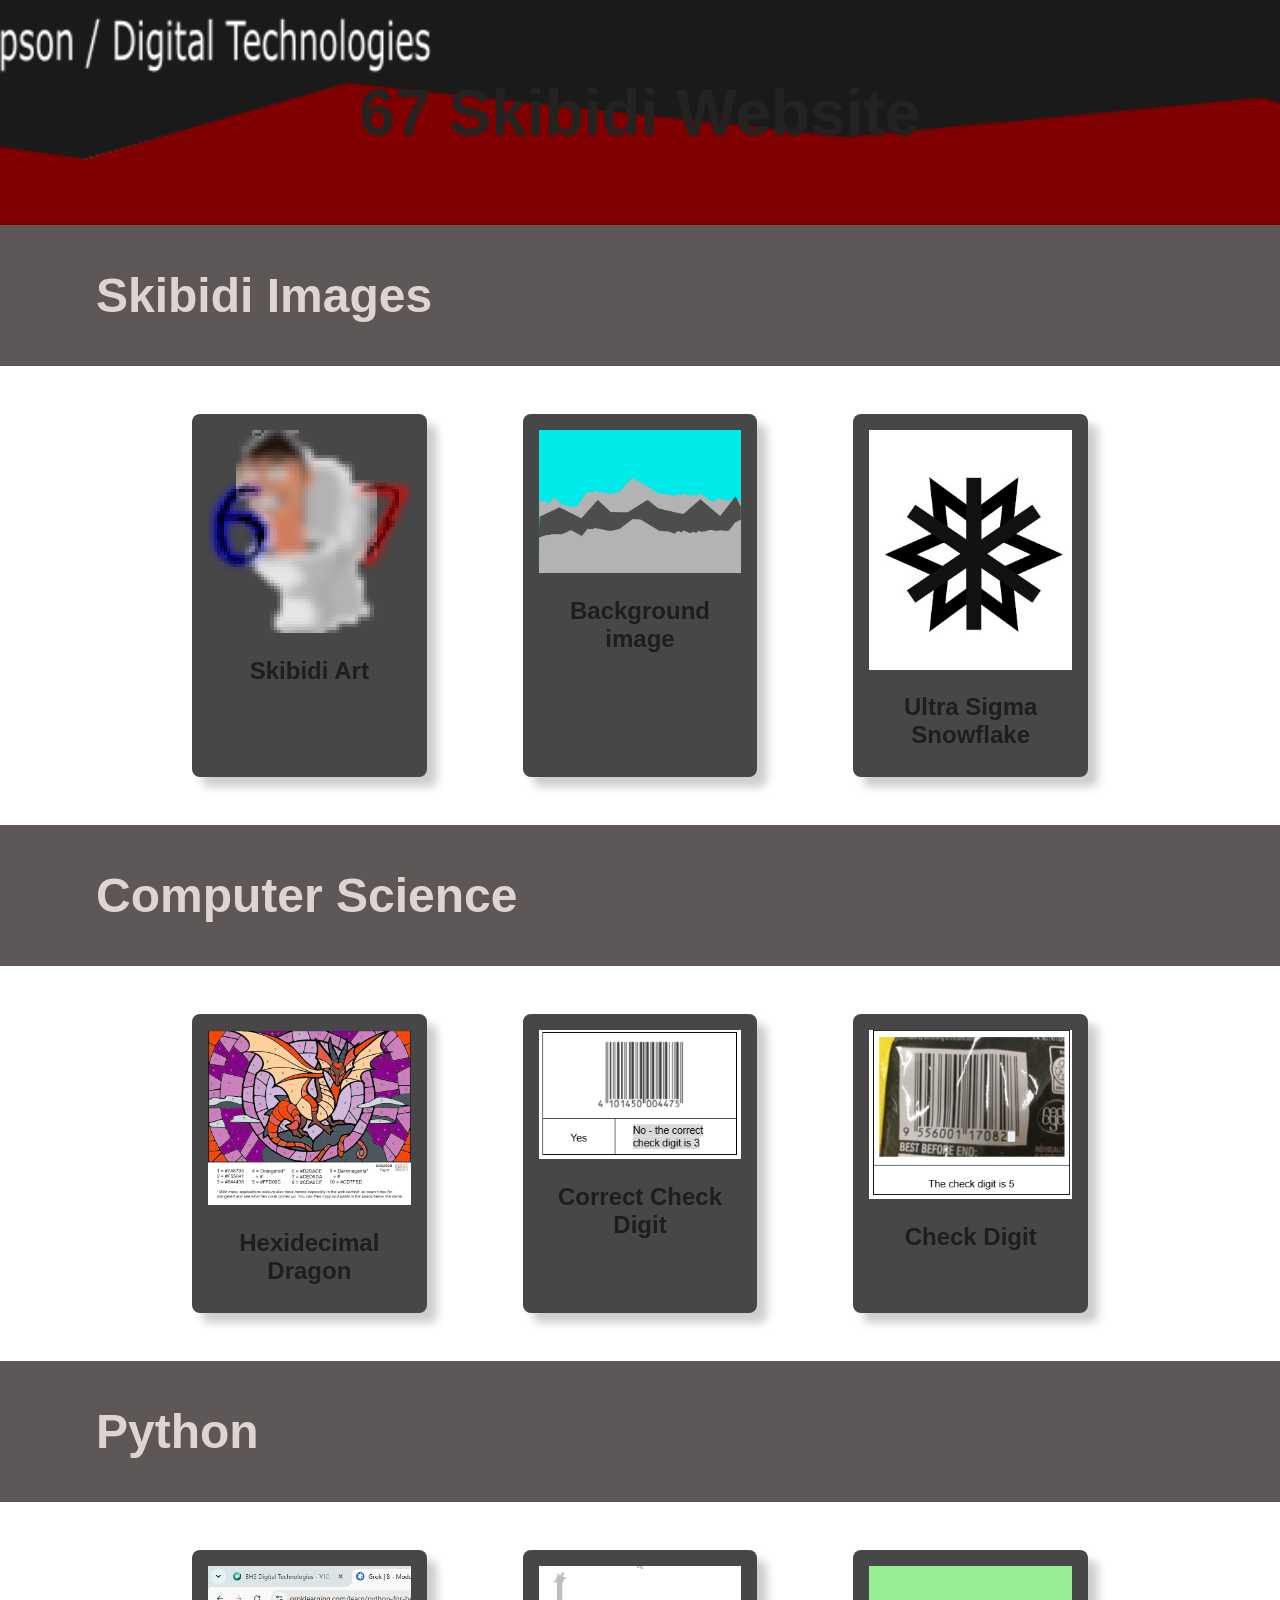
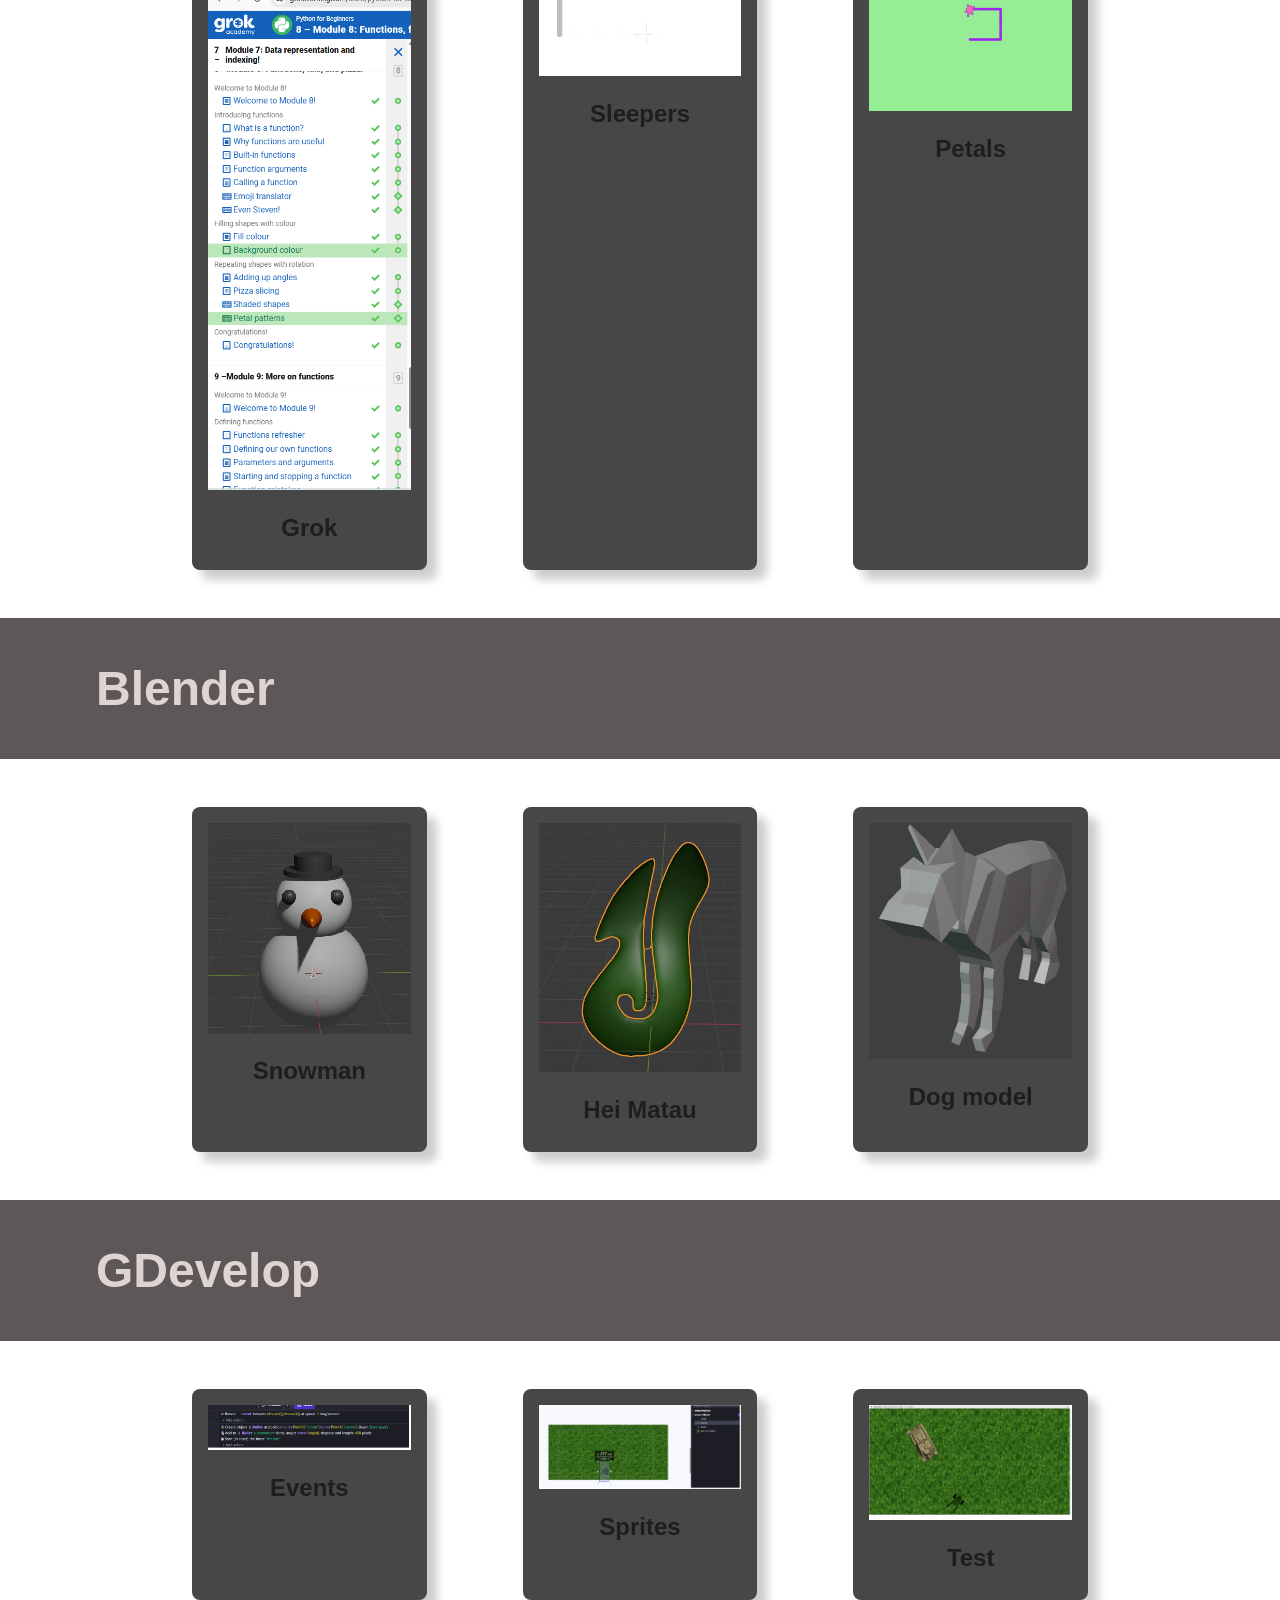
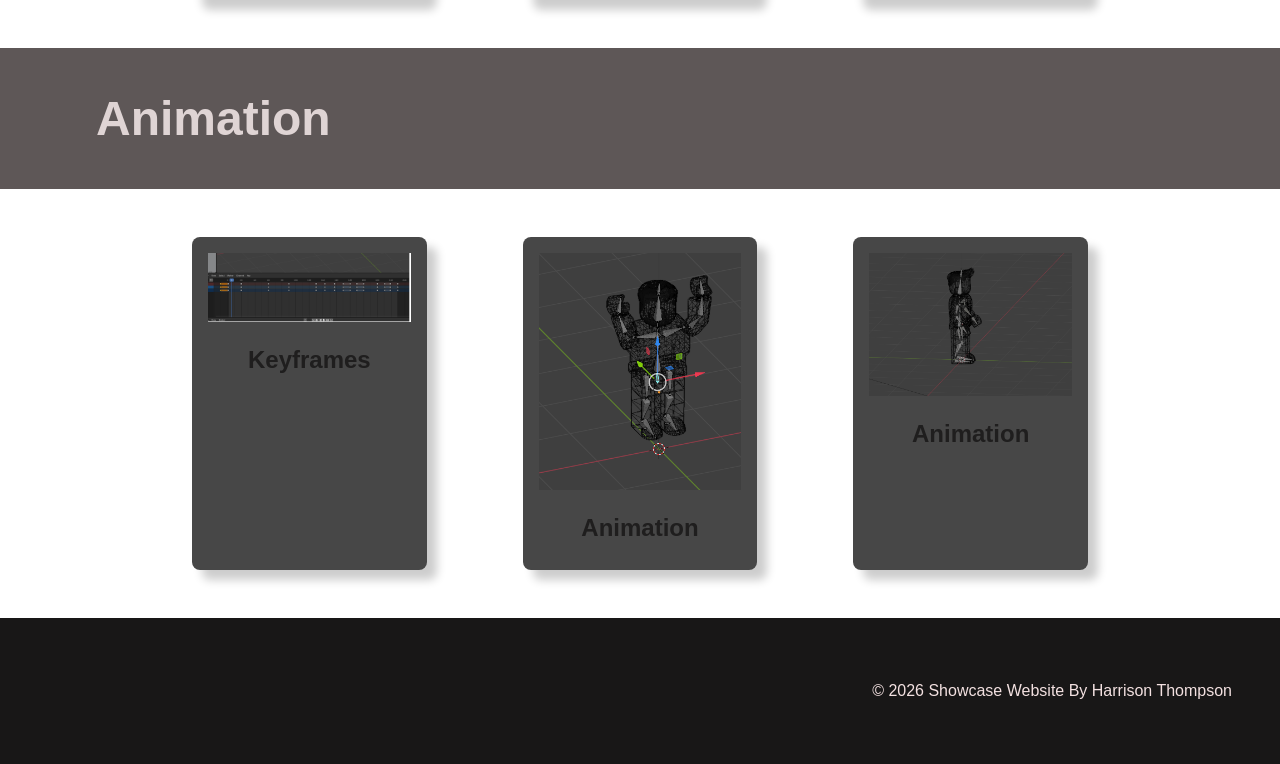
==== commit 6096e7a9: "ZX" ====
--- a/index.html
+++ b/index.html
@@ -167,6 +167,10 @@
                 <img src="images/Animation.png" alt="change this too!">
                 <h2 class="topic-card-text">Animation</h2>
             </div>
+            <div class="topic-card">
+                <img src="images/Animation3.gif" alt="change this too!">
+                <h2 class="topic-card-text">Animation</h2>
+            </div>
         </div>
 
     </section>
--- a/style.css
+++ b/style.css
@@ -4,13 +4,8 @@
     margin: 0;
     padding: 0;
     height: 100%;
-/* The Font Family- Really important!! */
-.sigmar-one-regular {
-    font-family: "Sigmar One", sans-serif;
-    font-weight: 400;
-    font-style: normal;
-}
-
+    /* The Font Family- Really important!! */
+    font-family: "Sigmar one", sans-serif;
     box-sizing: border-box;
 }
 
@@ -82,4 +77,9 @@
     color: rgb(243, 225, 225);
     text-align: right;
     padding: 3em 3em;
-}+}
+.sigmar-one-regular {
+  font-family: "Sigmar One", sans-serif;
+  font-weight: 400;
+  font-style: normal;
+}
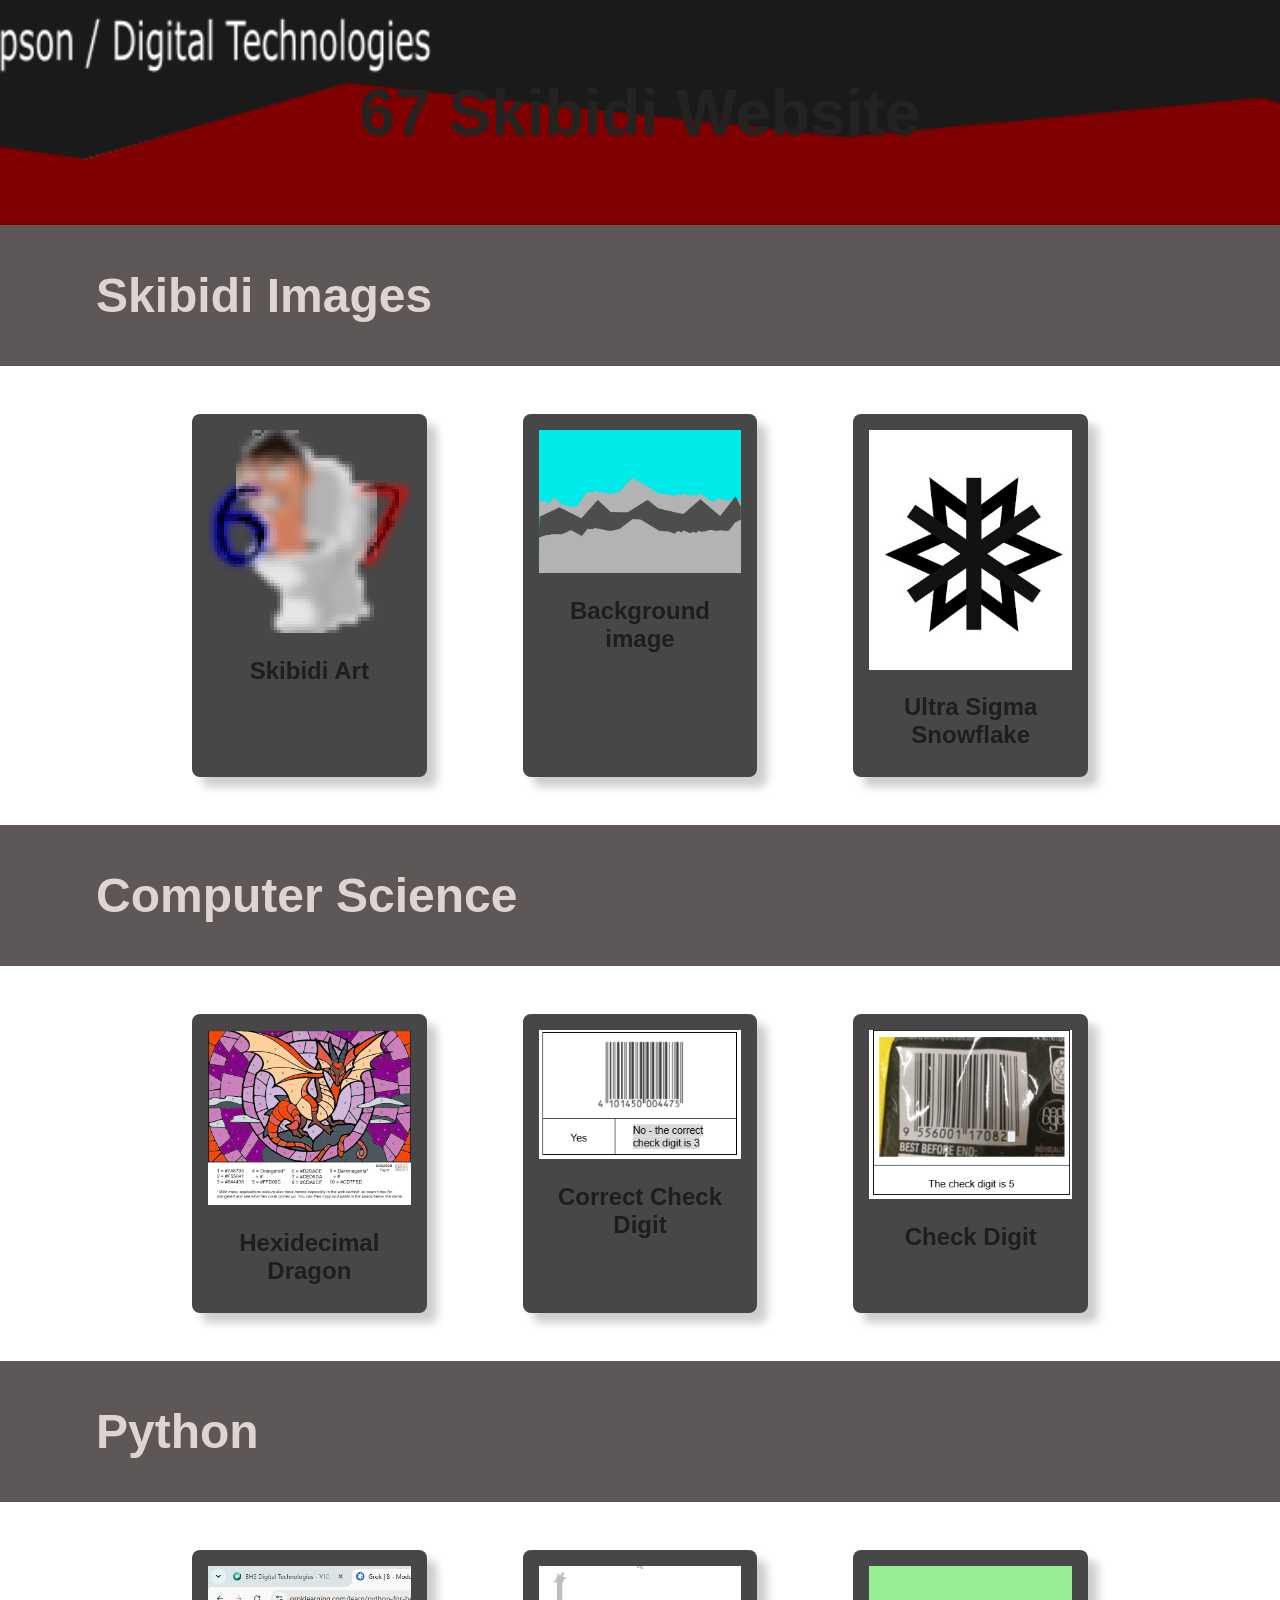
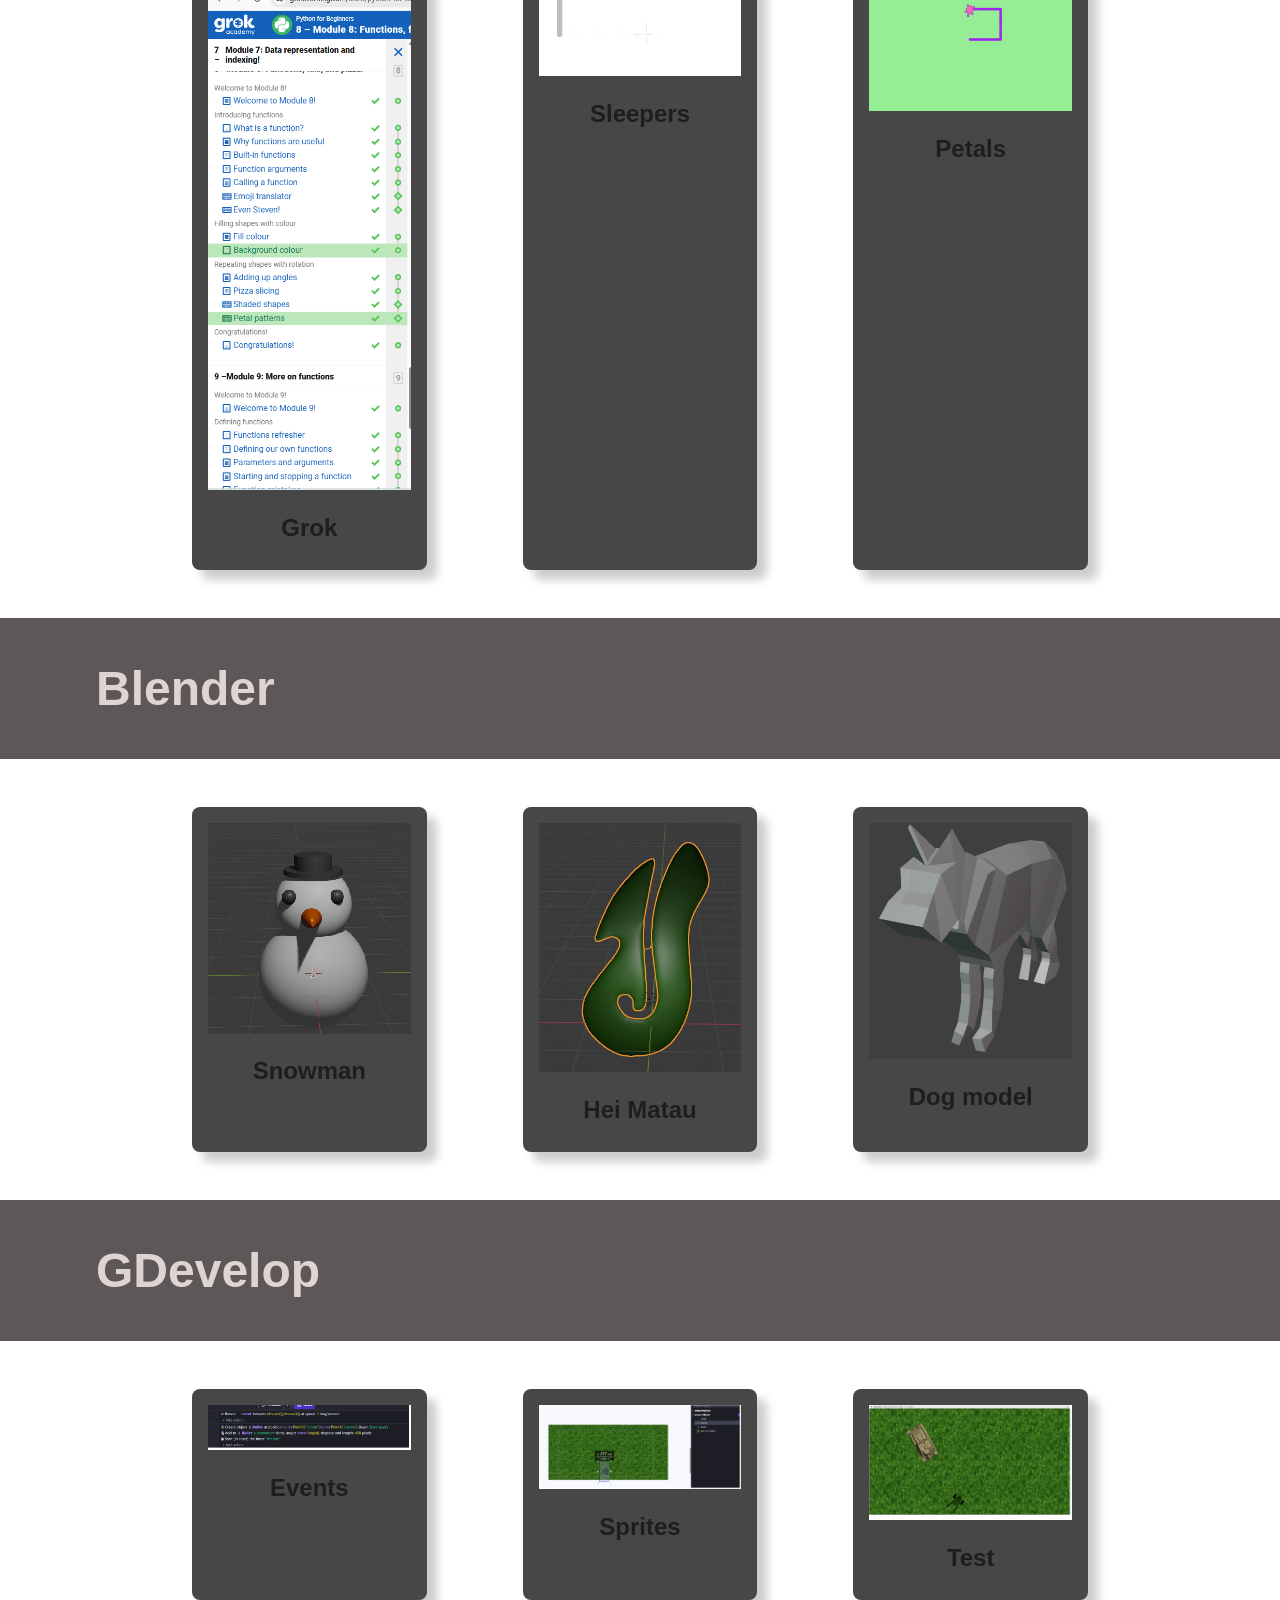
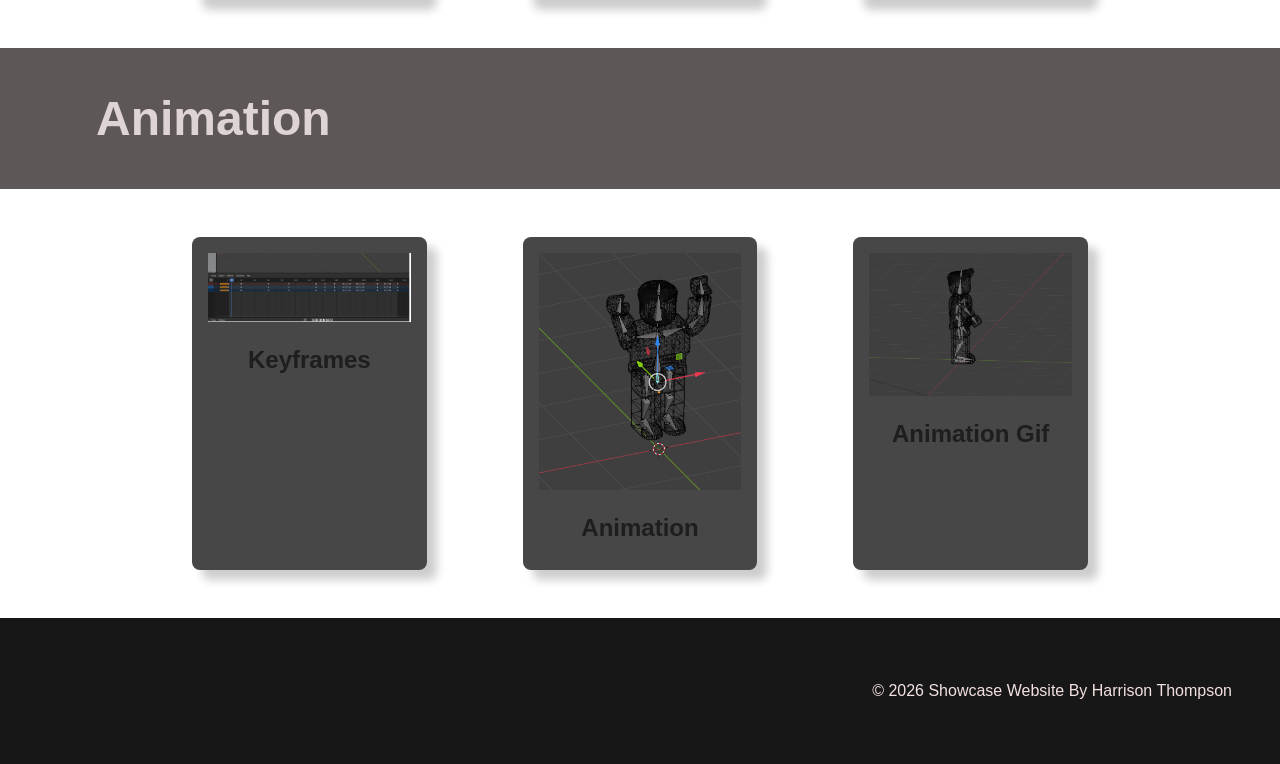
==== commit a94e45ed: "XZ67" ====
--- a/index.html
+++ b/index.html
@@ -169,7 +169,7 @@
             </div>
             <div class="topic-card">
                 <img src="images/Animation3.gif" alt="change this too!">
-                <h2 class="topic-card-text">Animation</h2>
+                <h2 class="topic-card-text">Animation Gif</h2>
             </div>
         </div>
 
